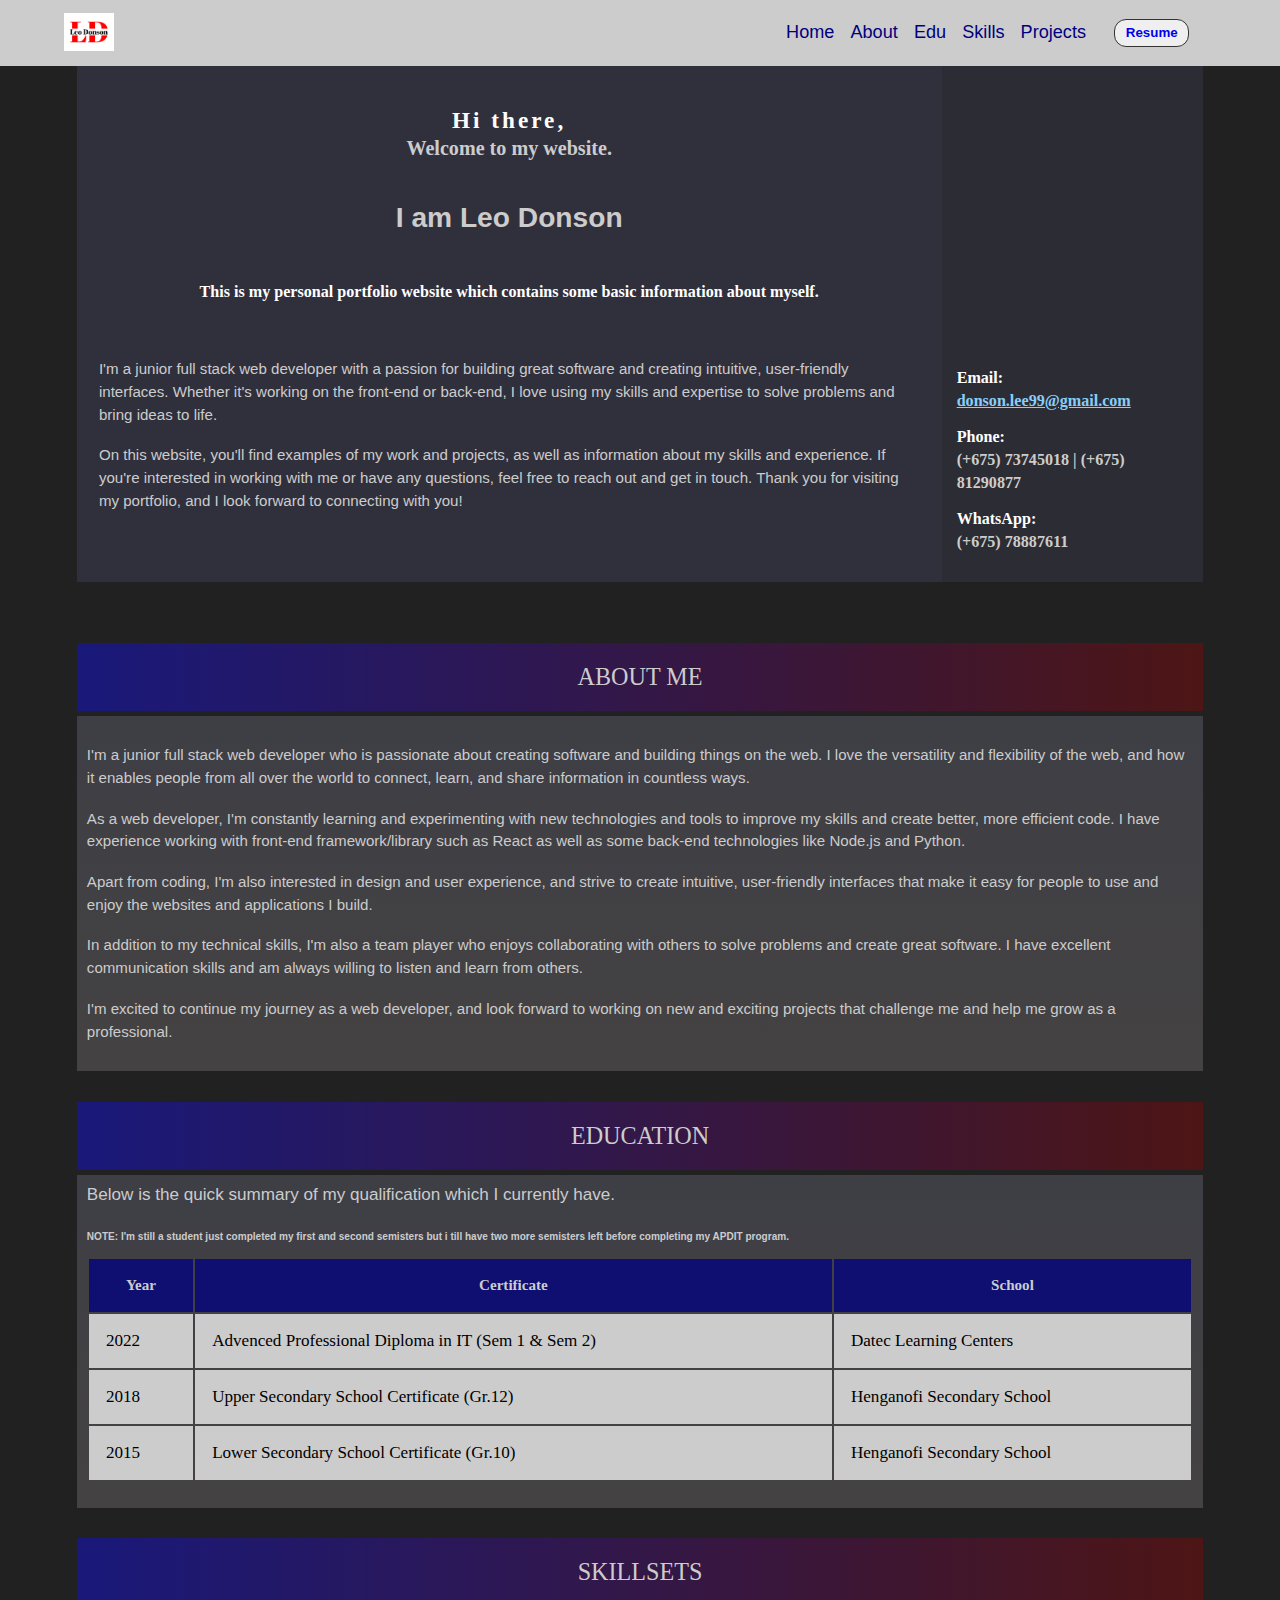
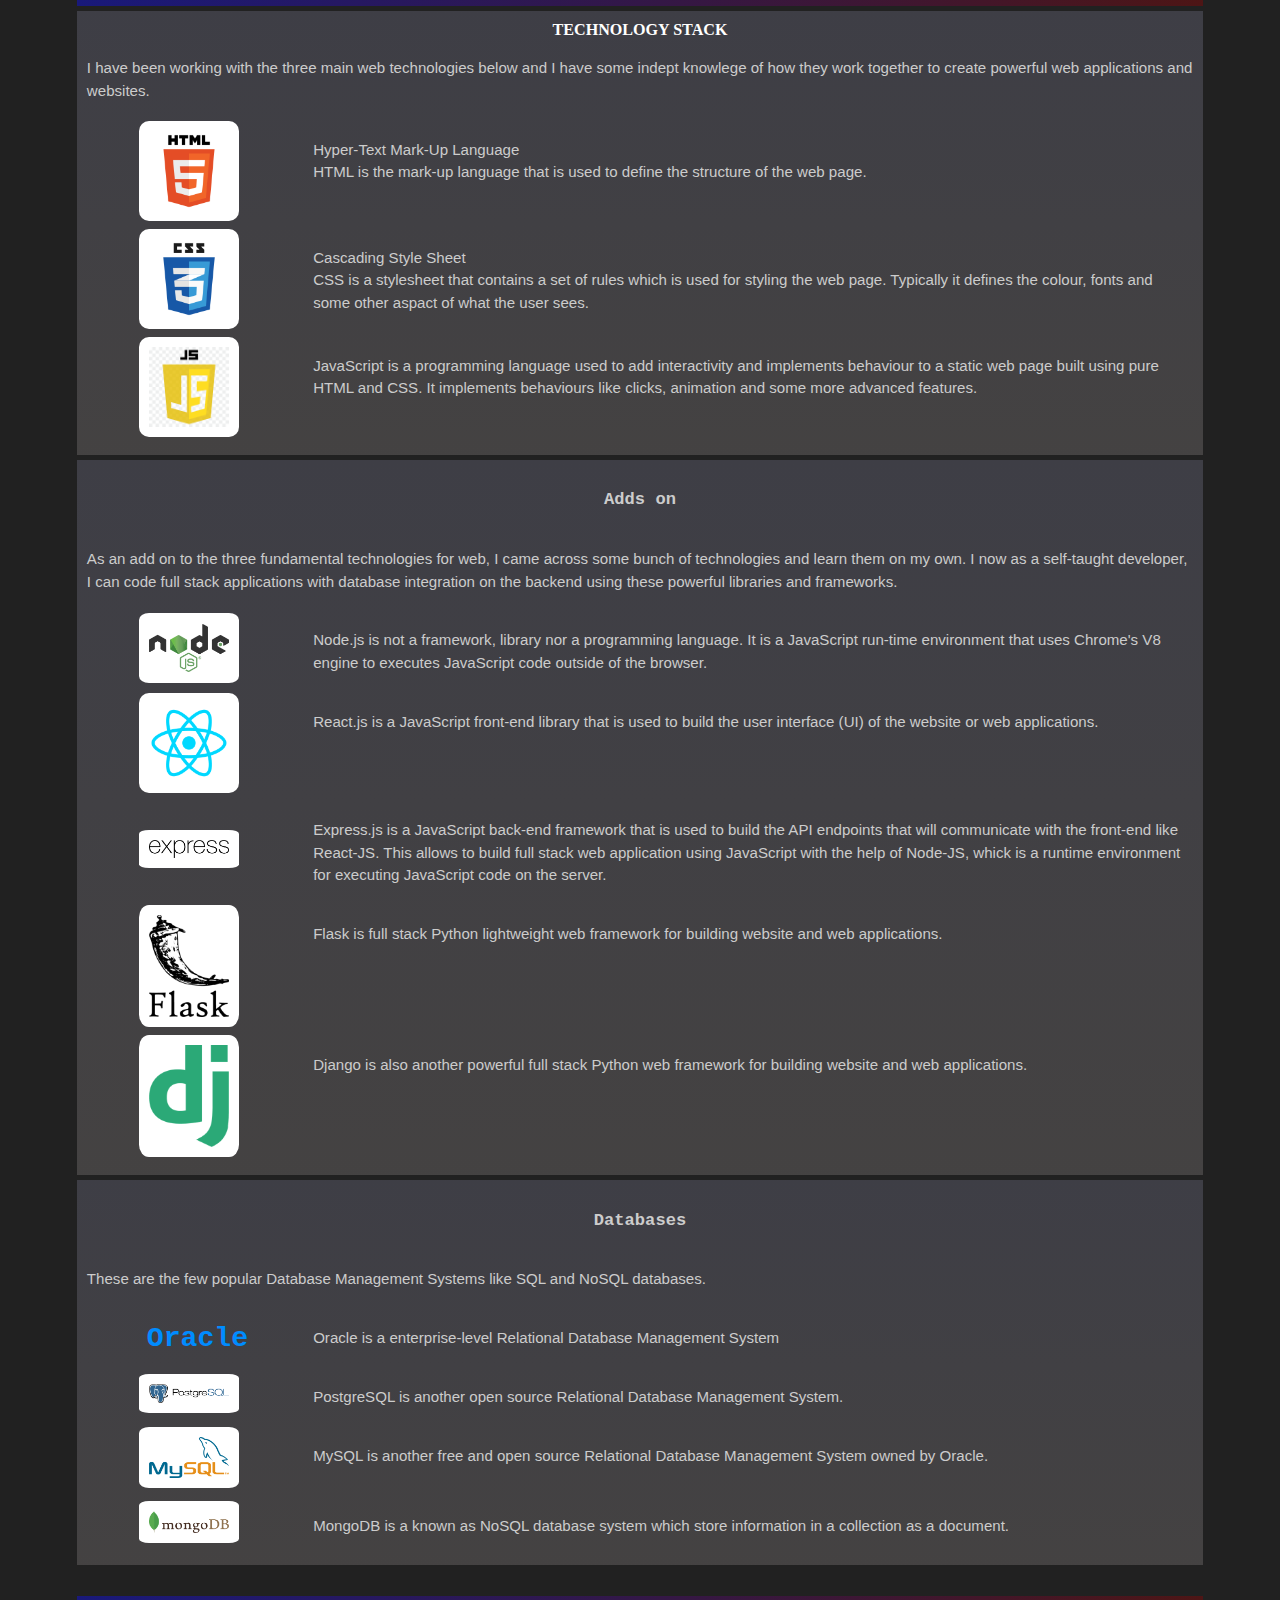
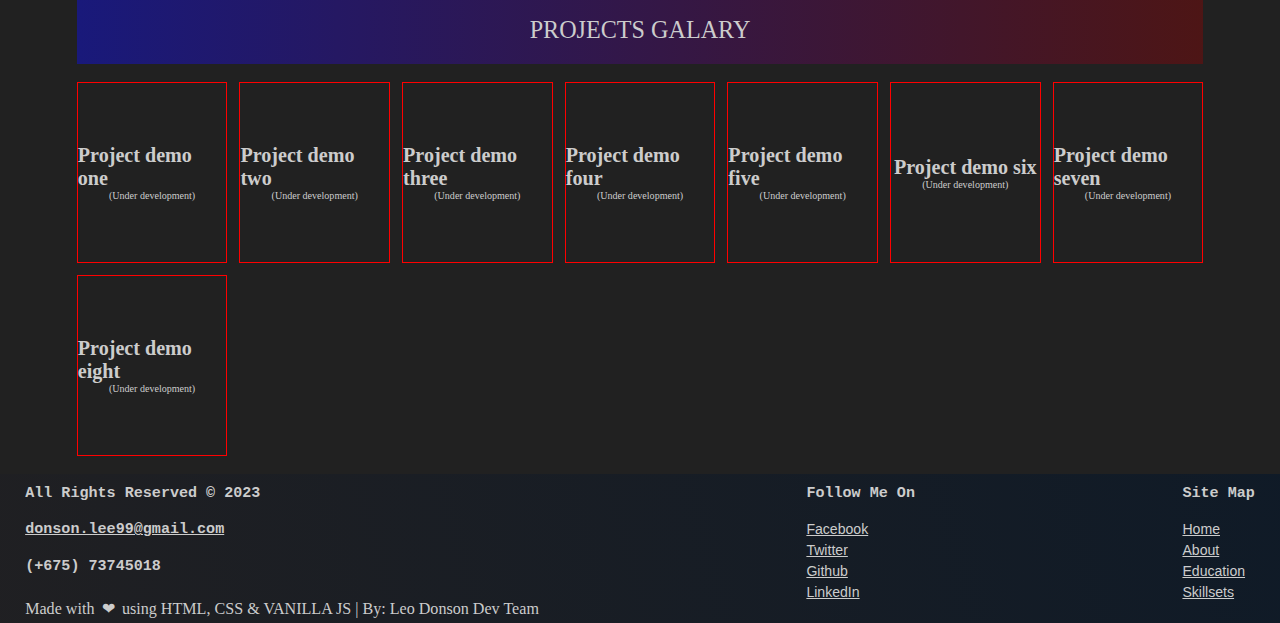
==== index.html @ 5a2d510c "Updating the info and add logos" ====
<!DOCTYPE html>
<html lang="en">
  <head>
    <meta charset="UTF-8" />
    <meta http-equiv="X-UA-Compatible" content="IE=edge" />
    <meta name="viewport" content="width=device-width, initial-scale=1.0" />
    <title>My portfolio 2023</title>
    <link rel="stylesheet" href="globals.css" />
    <link rel="stylesheet" href="./css/header.css" />
    <link rel="stylesheet" href="./css/hero.css" />
    <link rel="stylesheet" href="./css/about.css" />
    <link rel="stylesheet" href="./css/project.css" />
  </head>
  <body>
    <header class="header">
      <div class="brand">
        <a class="logo-link" href="#hero"
          ><img
            class="logo-image"
            src="./assets/lee99-logo.png"
            alt="Lee's logo"
        /></a>
      </div>
      <nav class="navbar">
        <a href="#hero" class="nav-item">home</a>
        <a href="#about" class="nav-item">about</a>
        <a href="#edu" class="nav-item">edu</a>
        <a href="#skills" class="nav-item">skills</a>
        <a href="#projects" class="nav-item">projects</a>
      </nav>
      <button class="btn">
        <a href="/resume/resume.html" class="btn-link">resume</a>
      </button>
      <div class="icons">
        <div class="menu-icon">
          <div class="lines"></div>
          <div class="lines"></div>
          <div class="lines"></div>
        </div>
        <div class="close-icon">
          <div class="close-lines" id="X"></div>
          <div class="close-lines" id="Y"></div>
        </div>
      </div>
    </header>

    <!-- HERO SECTION STARTS-->
    <section class="hero" id="hero">
      <div class="container">
        <div class="wrapper">
          <div class="left-side">
            <h1 class="grettings">
              Hi there,<br />
              <span class="sub-grettings"> Welcome to my website.</span>
            </h1>
            <h2 class="profile-heading">I am Leo Donson</h2>
            <div class="info">
              <h3 class="h3">
                This is my personal portfolio website which contains some basic
                information about myself.
              </h3>
            </div>

            <div class="hero-content">
              <p class="description">
                I'm a junior full stack web developer with a passion for
                building great software and creating intuitive, user-friendly
                interfaces. Whether it's working on the front-end or back-end, I
                love using my skills and expertise to solve problems and bring
                ideas to life.
              </p>
              <p class="description">
                On this website, you'll find examples of my work and projects,
                as well as information about my skills and experience. If you're
                interested in working with me or have any questions, feel free
                to reach out and get in touch. Thank you for visiting my
                portfolio, and I look forward to connecting with you!
              </p>
            </div>
          </div>
          <div class="right-side">
            <div class="img-box">
              <img class="foto" src="./assets/mac-lee99.png" alt="" />
            </div>

            <div class="contact-info">
              <div class="details">
                <h3 class="h3">Email:</h3>
                <h3 class="h3">
                  <a class="email" href="/" target="_blank"
                    >donson.lee99@gmail.com</a
                  >
                </h3>
              </div>
              <div class="details">
                <h3 class="h3">Phone:</h3>
                <h3 class="h3 contact">(+675) 73745018 | (+675) 81290877</h3>
              </div>

              <div class="details">
                <h3 class="h3">WhatsApp:</h3>
                <h3 class="h3 contact">(+675) 78887611</h3>
              </div>
            </div>
          </div>
        </div>
      </div>
    </section>
    <!-- HERO SECTION ENDS-->

    <!--  ABOUT SECTION STARTS-->
    <section class="about" id="about">
      <div class="container">
        <div class="wrapper-all">
          <div class="title-block">
            <h1 class="content-title">about me</h1>
          </div>

          <div class="about-content">
            <p class="description">
              I'm a junior full stack web developer who is passionate about
              creating software and building things on the web. I love the
              versatility and flexibility of the web, and how it enables people
              from all over the world to connect, learn, and share information
              in countless ways.
            </p>
            <p class="description">
              As a web developer, I'm constantly learning and experimenting with
              new technologies and tools to improve my skills and create better,
              more efficient code. I have experience working with front-end
              framework/library such as React as well as some back-end
              technologies like Node.js and Python.
            </p>
            <p class="description">
              Apart from coding, I'm also interested in design and user
              experience, and strive to create intuitive, user-friendly
              interfaces that make it easy for people to use and enjoy the
              websites and applications I build.
            </p>
            <p class="description">
              In addition to my technical skills, I'm also a team player who
              enjoys collaborating with others to solve problems and create
              great software. I have excellent communication skills and am
              always willing to listen and learn from others.
            </p>
            <p class="description">
              I'm excited to continue my journey as a web developer, and look
              forward to working on new and exciting projects that challenge me
              and help me grow as a professional.
            </p>
          </div>
        </div>
      </div>
    </section>
    <!-- ABOUT SECTION ENDS-->

    <!-- EDU SECTION STARTS-->
    <section class="edu" id="edu">
      <div class="container">
        <div class="wrapper-all">
          <div class="title-block">
            <h1 class="content-title">Education</h1>
          </div>

          <div class="edu-content">
            <h2 class="edu-title">
              Below is the quick summary of my qualification which I currently
              have.
            </h2>
            <h3>
              <strong>NOTE: </strong>
              I'm still a student just completed my first and second semisters
              but i till have two more semisters left before completing my APDIT
              program.
            </h3>
            <table class="edu-table">
              <thead class="table-header">
                <th>Year</th>
                <th>Certificate</th>
                <th>School</th>
              </thead>
              <tbody class="table-body">
                <tr>
                  <td>2022</td>
                  <td>Advenced Professional Diploma in IT (Sem 1 & Sem 2)</td>
                  <td>Datec Learning Centers</td>
                </tr>
                <tr>
                  <td>2018</td>
                  <td>Upper Secondary School Certificate (Gr.12)</td>
                  <td>Henganofi Secondary School</td>
                </tr>

                <tr>
                  <td>2015</td>
                  <td>Lower Secondary School Certificate (Gr.10)</td>
                  <td>Henganofi Secondary School</td>
                </tr>
              </tbody>
            </table>
          </div>
        </div>
      </div>
    </section>
    <!-- EDU SECTION ENDS-->

    <!-- SKILLSETS SECTION STARTS-->
    <section class="skills" id="skills">
      <div class="container">
        <div class="wrapper-all">
          <div class="title-block">
            <h1 class="content-title">Skillsets</h1>
          </div>
          <div class="skills-details">
            <div class="tek-stack">
              <h2 class="tek-title">technology stack</h2>
            </div>
            <p class="description">
              I have been working with the three main web technologies below and
              I have some indept knowlege of how they work together to create
              powerful web applications and websites.
            </p>

            <div class="tech-details">
              <div class="web-tech">
                <h3 class="web-tech-title">
                  <img class="tech-icons" src="./assets/html5.png" alt="" />
                </h3>
              </div>
              <div class="web-desc">
                <p class="description desc">
                  Hyper-Text Mark-Up Language <br />
                  HTML is the mark-up language that is used to define the
                  structure of the web page.
                </p>
              </div>
            </div>

            <div class="tech-details">
              <div class="web-tech">
                <h3 class="web-tech-title">
                  <img class="tech-icons" src="./assets/css3-icon.png" alt="" />
                </h3>
              </div>
              <div class="web-desc">
                <p class="description desc">
                  Cascading Style Sheet <br />
                  CSS is a stylesheet that contains a set of rules which is used
                  for styling the web page. Typically it defines the colour,
                  fonts and some other aspact of what the user sees.
                </p>
              </div>
            </div>

            <div class="tech-details">
              <div class="web-tech">
                <h3 class="web-tech-title">
                  <img class="tech-icons" src="./assets/js-2.png" alt="" />
                </h3>
              </div>
              <div class="web-desc">
                <p class="description desc">
                  JavaScript is a programming language used to add interactivity
                  and implements behaviour to a static web page built using pure
                  HTML and CSS. It implements behaviours like clicks, animation
                  and some more advanced features.
                </p>
              </div>
            </div>
          </div>

          <div class="more">
            <h2 class="fram-lib">Adds on</h2>
            <p class="description">
              As an add on to the three fundamental technologies for web, I came
              across some bunch of technologies and learn them on my own. I now
              as a self-taught developer, I can code full stack applications
              with database integration on the backend using these powerful
              libraries and frameworks.
            </p>

            <div class="tech-details">
              <div class="web-tech">
                <h3 class="web-tech-title">
                  <img class="tech-icons" src="./assets/nodejs2.png" alt="" />
                </h3>
              </div>
              <div class="web-desc">
                <p class="description desc">
                  Node.js is not a framework, library nor a programming
                  language. It is a JavaScript run-time environment that uses
                  Chrome's V8 engine to executes JavaScript code outside of the
                  browser.
                </p>
              </div>
            </div>

            <div class="tech-details">
              <div class="web-tech">
                <h3 class="web-tech-title">
                  <img class="tech-icons" src="./assets/reactjs.png" alt="" />
                </h3>
              </div>
              <div class="web-desc">
                <p class="description desc">
                  React.js is a JavaScript front-end library that is used to
                  build the user interface (UI) of the website or web
                  applications.
                </p>
              </div>
            </div>

            <div class="tech-details">
              <div class="web-tech">
                <h3 class="web-tech-title">
                  <img class="tech-icons" src="./assets/expressjs.png" alt="" />
                </h3>
              </div>
              <div class="web-desc">
                <p class="description desc">
                  Express.js is a JavaScript back-end framework that is used to
                  build the API endpoints that will communicate with the
                  front-end like React-JS. This allows to build full stack web
                  application using JavaScript with the help of Node-JS, whick
                  is a runtime environment for executing JavaScript code on the
                  server.
                </p>
              </div>
            </div>

            <div class="tech-details">
              <div class="web-tech">
                <h3 class="web-tech-title">
                  <img class="tech-icons" src="./assets/flask-2.png" alt="" />
                </h3>
              </div>
              <div class="web-desc">
                <p class="description desc">
                  Flask is full stack Python lightweight web framework for
                  building website and web applications.
                </p>
              </div>
            </div>

            <div class="tech-details">
              <div class="web-tech">
                <h3 class="web-tech-title">
                  <img class="tech-icons" src="./assets/django.png" alt="" />
                </h3>
              </div>
              <div class="web-desc">
                <p class="description desc">
                  Django is also another powerful full stack Python web
                  framework for building website and web applications.
                </p>
              </div>
            </div>
          </div>
          <div class="more">
            <h2 class="fram-lib">Databases</h2>

            <p class="description">
              These are the few popular Database Management Systems like SQL and
              NoSQL databases.
            </p>

            <div class="tech-details">
              <div class="web-tech">
                <h3 class="web-tech-title">Oracle</h3>
              </div>
              <div class="web-desc">
                <p class="description desc">
                  Oracle is a enterprise-level Relational Database Management
                  System
                </p>
              </div>
            </div>

            <div class="tech-details">
              <div class="web-tech">
                <h3 class="web-tech-title">
                  <img
                    class="tech-icons"
                    src="./assets/postgresql.png"
                    alt=""
                  />
                </h3>
              </div>
              <div class="web-desc">
                <p class="description desc">
                  PostgreSQL is another open source Relational Database
                  Management System.
                </p>
              </div>
            </div>

            <div class="tech-details">
              <div class="web-tech">
                <h3 class="web-tech-title">
                  <img class="tech-icons" src="./assets/mysql.png" alt="" />
                </h3>
              </div>
              <div class="web-desc">
                <p class="description desc">
                  MySQL is another free and open source Relational Database
                  Management System owned by Oracle.
                </p>
              </div>
            </div>

            <div class="tech-details">
              <div class="web-tech">
                <h3 class="web-tech-title">
                  <img class="tech-icons" src="./assets/mongoDb.png" alt="" />
                </h3>
              </div>
              <div class="web-desc">
                <p class="description desc">
                  MongoDB is a known as NoSQL database system which store
                  information in a collection as a document.
                </p>
              </div>
            </div>
          </div>
        </div>
      </div>
    </section>
    <!-- SKILLSETS SECTION ENDS-->

    <!-- PROJECTS SECTION STARTS-->
    <section class="projects" id="projects">
      <div class="container">
        <div class="wrapper-all">
          <div class="title-block">
            <h1 class="content-title">projects galary</h1>
          </div>
          <div class="galary">
            <div class="galary-card">
              <h1>Project demo one</h1>
              <p>(Under development)</p>
            </div>

            <div class="galary-card">
              <h1>Project demo two</h1>
              <p>(Under development)</p>
            </div>
            <div class="galary-card">
              <h1>Project demo three</h1>
              <p>(Under development)</p>
            </div>
            <div class="galary-card">
              <h1>Project demo four</h1>
              <p>(Under development)</p>
            </div>
            <div class="galary-card">
              <h1>Project demo five</h1>
              <p>(Under development)</p>
            </div>
            <div class="galary-card">
              <h1>Project demo six</h1>
              <p>(Under development)</p>
            </div>
            <div class="galary-card">
              <h1>Project demo seven</h1>
              <p>(Under development)</p>
            </div>

            <div class="galary-card">
              <h1>Project demo eight</h1>
              <p>(Under development)</p>
            </div>
          </div>
        </div>
      </div>
    </section>
    <!-- PROJECTS SECTION ENDS-->

    <!-- FOOTER SECTION STARTS -->
    <footer class="footer">
      <div class="addr">
        <h2 class="footer-title">
          All rights reserved &copy; 2023 <br />
          <br />
          <a href="">donson.lee99@gmail.com</a>
        </h2>
        <h2 class="footer-title">(+675) 73745018</h2>
        <p>
          Made with <span class="heart">&#10084;</span> using HTML, CSS &
          VANILLA JS | By: Leo Donson Dev Team
        </p>
      </div>
      <div class="social-links">
        <h2 class="footer-title">follow me on</h2>
        <div class="links">
          <p><a href="">Facebook</a></p>
          <p><a href="">Twitter</a></p>
          <p><a href="">Github</a></p>
          <p><a href="">LinkedIn</a></p>
        </div>
      </div>
      <div class="site-map">
        <h2 class="footer-title">site map</h2>
        <div class="links">
          <p><a href="#hero">home</a></p>
          <p><a href="#about">about</a></p>
          <p><a href="#edu">education</a></p>
          <p><a href="#skill">skillsets</a></p>
        </div>
      </div>
    </footer>
    <!-- FOOTER SECTION ENDS -->

    <script type="text/javascript" src="./main.js"></script>
  </body>
</html>
---- globals.css ----
* {
  margin: 0;
  padding: 0;
  box-sizing: border-box;
  transition: all 0.3s ease-in-out;
  border: none;
  outline: none;
}
html {
  scroll-behavior: smooth;
  scroll-padding-top: 8rem;
  font-size: 62.9%;
}
body {
  background: linear-gradient(
    to right,
    rgba(0, 0, 0, 0.87),
    rgba(0, 0, 0, 0.87)
  );
}
section {
  margin-top: 3rem;
}
h1 {
  color: #ccc;
}
.container {
  margin: 0 6%;
}
---- css/header.css ----
.header {
  padding: 1.3rem 5%;
  background: #ccc;
  display: flex;
  align-items: center;
  position: fixed;
  top: 0;
  left: 0;
  right: 0;
}
.brand {
  width: 50px;
  margin-right: auto;
}
.logo-image {
  width: 50px;
}
.navbar {
  display: flex;
  align-items: center;
}
.navbar .nav-item {
  font-size: 1.8rem;
  font-weight: 500;
  font-family: Helvetica;
  color: navy;
  text-decoration: none;
  text-transform: capitalize;
  margin: 0 0.8rem;
  cursor: pointer;
}
.navbar .nav-item:hover {
  color: #111;
  text-decoration: underline;
  text-underline-offset: 0.3rem;
}
.btn {
  margin-left: 2rem;
  padding: 0.4em 0.8em;
  border: 1px solid #333;
  border-radius: 0.9em;
}
.btn .btn-link {
  text-decoration: none;
  text-transform: capitalize;
  font-weight: 600;
  font-family: sans-serif;
}

/* icon styling */
.icons {
  display: none;
}
.menu-icon .lines {
  width: 30px;
  height: 2.8px;
  border-radius: 10px;
  background-color: #111;
  margin: 5px 0;
}
.close-icon {
  margin-left: 2em;
}
.close-lines {
  width: 30px;
  height: 2.8px;
  border-radius: 10px;
  background-color: #111;
  margin: 5px 0;
  position: absolute;
  top: 38%;
  right: 5%;
}
#X {
  transform: rotate(45deg);
}
#Y {
  transform: rotate(-45deg);
}
.btn {
  margin-right: 2em;
}

/* MEDIA QUERIES */
@media (max-width: 769px) {
  .navbar {
    position: absolute;
    flex-direction: column;
    top: 99.9%;
    right: -100%;
    margin-top: 0.5em;
    border: 1px solid #ccc;
    background-color: #252947;
    overflow-y: auto;
  }
  .navbar.activate {
    right: 3%;
  }
  .navbar .nav-item {
    margin: 0.4em 0.8rem;
    padding: 0.6em;
    width: 8em;
    height: 3em;
    text-align: center;
    color: #edf5f7;
  }
  .navbar .nav-item:hover {
    text-decoration: none;
    background-color: rgb(58, 58, 142);
    color: #edf5f7;
  }

  /* ICONS STYLING */
  .icons {
    display: block;
  }
  .icons .menu-icon {
    display: block;
  }
  .icons .menu-icon.hide {
    display: none;
  }
  .icons .close-icon {
    display: none;
  }
  .close-icon.active {
    display: inline-block;
  }
}
---- css/hero.css ----
.hero {
  margin: 6rem 0em;
}
.wrapper {
  display: flex;
  justify-content: space-between;
  flex-wrap: nowrap;
}
.left-side {
  background-color: rgba(53, 53, 67, 0.8);
  display: flex;
  flex: 1 1 auto;
  flex-flow: column wrap;
  align-items: center;
  padding: 0 1em;
}
.grettings {
  font-size: 2.3rem;
  font-weight: 600;
  font-family: Verdana;
  letter-spacing: 0.3rem;
  margin-top: 2em;
  margin-bottom: 1.6em;
  color: #fff;
  text-align: center;
}
.sub-grettings {
  font-size: 2rem;
  color: #ccc;
  letter-spacing: 0;
}
.info {
  margin: 3em 0 1em 0;
  padding: 1.4em;
}
.info:hover {
  border: 1px solid #ccc;
}
.h3 {
  font-size: 1.6rem;
  font-weight: 600;
  font-family: Verdana;
  color: #fff;
  line-height: 1.4;
}
.profile-heading {
  text-align: center;
  font-size: 2.8rem;
  font-weight: 600;
  font-family: sans-serif;
  color: #ccc;
  line-height: 1.4;
}
.hero-content {
  padding: 1.2em;
}
.description {
  font-size: 1.5rem;
  font-weight: 400;
  color: #ccc;
  line-height: 1.5;
  font-family: sans-serif;
  margin: 1.2em 0;
}

/* TOP LEFT STYLING , BOTTOM RIGHT STYLING */

.right-side {
  padding: 0 1em;
  display: flex;
  flex-direction: column;
  flex: 1 1 auto;
  background-color: rgba(53, 53, 67, 0.58);
}
.img-box {
  width: 24em;
  height: 25em;
  cursor: pointer;
  display: flex;
  align-items: center;
  justify-content: center;
  margin: 2em auto;
  background: transparent;
  padding: 1em;
  overflow: hidden;
  animation: spin 15s linear 2;
}
.img-box:hover .foto {
  transform: scale(1.5) rotate(15deg);
}
.email {
  color: lightskyblue;
}
@keyframes spin {
  from {
    transform: rotate(0deg);
  }
  to {
    transform: rotate(360deg);
  }
}

.foto {
  margin-top: 0.5em;
  width: 100%;
  border-radius: 50%;
}
.contact-info {
  margin: 1em 0em;
  padding: 0.5em;
}
.details {
  margin-bottom: 1.4em;
  display: flex;
  flex-direction: column;
  justify-content: center;
}
.contact {
  color: #ccc;
}

/* MEDIA QUERIES */

@media (max-width: 869px) {
  .wrapper {
    flex-wrap: wrap;
  }

  .right-side {
    align-items: center;
  }
  .profile-heading {
    font-size: 2rem;
    line-height: 1.5;
  }
  .h3 {
    line-height: 1.5;
    font-size: 1.4rem;
  }
}

@media (max-width: 569px) {
  .profile-heading {
    font-size: 2rem;
    line-height: 1.3;
    text-align: left;
  }
  .h3 {
    line-height: 1.5;
  }
  .description {
    font-size: 1.4rem;
    font-weight: 600;
  }
}
---- css/about.css ----
.title-block {
  width: 100%;
  background: linear-gradient(
    to right,
    rgba(24, 24, 132, 0.9),
    rgba(82, 20, 20, 0.9)
  );
  padding: 2em 0;
  display: flex;
  align-items: center;
  justify-content: center;
}

.content-title {
  text-transform: uppercase;
  font-family: Verdana;
  font-size: 2.4rem;
  font-weight: 500;
  color: #ccc;
}
.about-content {
  background: linear-gradient(
    to bottom,
    rgba(178, 178, 216, 0.2),
    rgba(209, 199, 199, 0.2)
  );
  padding: 1em;
  margin-top: 0.5em;
}

.edu-content {
  background: linear-gradient(
    to bottom,
    rgba(178, 178, 216, 0.2),
    rgba(209, 199, 199, 0.2)
  );
  padding: 1em;
  margin: 0.5em 0;
}
.edu-content h3 {
  color: #ccc;
  font-size: 1rem;
  font-family: sans-serif;
}
.edu-title {
  color: #ccc;
  font-size: 1.7rem;
  font-family: sans-serif;
  font-weight: 500;
  margin-bottom: 1.5em;
}
.edu-table {
  width: 100%;
  padding: 1.5em 0;
}
.table-header {
  background-color: rgb(15, 15, 114);
}
.table-header th {
  padding: 1.2em;
  color: #ccc;
  font-size: 1.5rem;
  font-family: Tahoma;
  font-weight: 600;
}
.table-body {
  background-color: #ccc;
  padding: 2em 0;
}
.table-body tr {
  padding: 1.4em;
}
.table-body td {
  padding: 1em;
  font-size: 1.7rem;
  color: rgb(0, 0, 0);
}

.skills-details,
.more {
  background: linear-gradient(
    to bottom,
    rgba(178, 178, 216, 0.2),
    rgba(209, 199, 199, 0.2)
  );
  padding: 1em;
  margin-top: 0.5em;
}
.tech-icons {
  width: 100px;
  background-color: #fff;
  padding: 1rem;
  border-radius: 10%;
  margin-right: 0.6em;
}
.tek-stack {
  width: 100%;
  text-align: center;
}
.tek-title {
  color: #fff;
  font-size: 1.6rem;
  text-transform: uppercase;
  font-family: tahoma;
}

.tech-details {
  display: flex;
  justify-content: center;
  flex-direction: row;
}
.web-tech {
  flex-basis: 20%;
  display: flex;
  align-items: center;
  justify-content: center;
}
.web-tech-title {
  font-weight: 600;
  font-size: 2.8rem;
  font-family: monospace;
  color: rgb(0, 140, 255);
}
.web-desc {
  flex-basis: 80%;
  padding: 0 0.5em;
}

.fram-lib {
  text-align: center;
  padding: 1.2em;
  color: #ccc;
  font-size: 1.7rem;
  font-family: monospace;
}
---- css/project.css ----
.galary {
  display: grid;
  grid-template-columns: repeat(auto-fit, minmax(140px, 1fr));
  gap: 1.2em;
  margin: 1.8em 0;
}
.galary-card {
  border: 1px solid red;
  height: 18em;
  display: flex;
  align-items: center;
  justify-content: center;
  color: #ccc;
  flex-direction: column;
}

.footer {
  display: flex;
  justify-content: space-between;
  background: linear-gradient(
    75deg,
    rgba(31, 31, 35, 0.7),
    rgba(4, 22, 43, 0.6)
  );
  margin-top: 1.6em;

  padding: 1em 2.5em;
}

.footer-title {
  margin-bottom: 1.2em;
  color: #ccc;
  font-family: Courier, monospace;
  text-transform: capitalize;
}
.footer-title a {
  text-transform: none;
  padding: 1.6em 0;
  color: #ccc;
}
.addr p {
  color: #ccc;
  font-size: 1.6rem;
  margin-top: 1.5em;
  font-weight: 300;
}

.links {
  display: block;
}

.links p {
  margin: 0.5em 0;
}

.links p a {
  color: #ccc;
  font-weight: 300;
  font-family: sans-serif;
  font-size: 1.4rem;
  text-transform: capitalize;
}
.heart {
  background-color: transparent;
  padding: 0.2em;
  border-radius: 50%;
}

@media (max-width: 569px) {
  .footer {
    flex-direction: column;
    justify-content: center;
    align-items: flex-start;
    margin-bottom: 2.6em;
  }
  .footer-title {
    margin: 0.8em 0;
  }
  .social-links {
    margin-top: 1.6em;
  }
  .site-map {
    margin-top: 1.3em;
  }
  .links {
    display: flex;
    align-items: center;
    justify-content: center;
  }
  .links p {
    margin: 0 0.6em;
  }

  .tech-icons {
    width: 80px;
    padding: 0.8rem;
  }
}
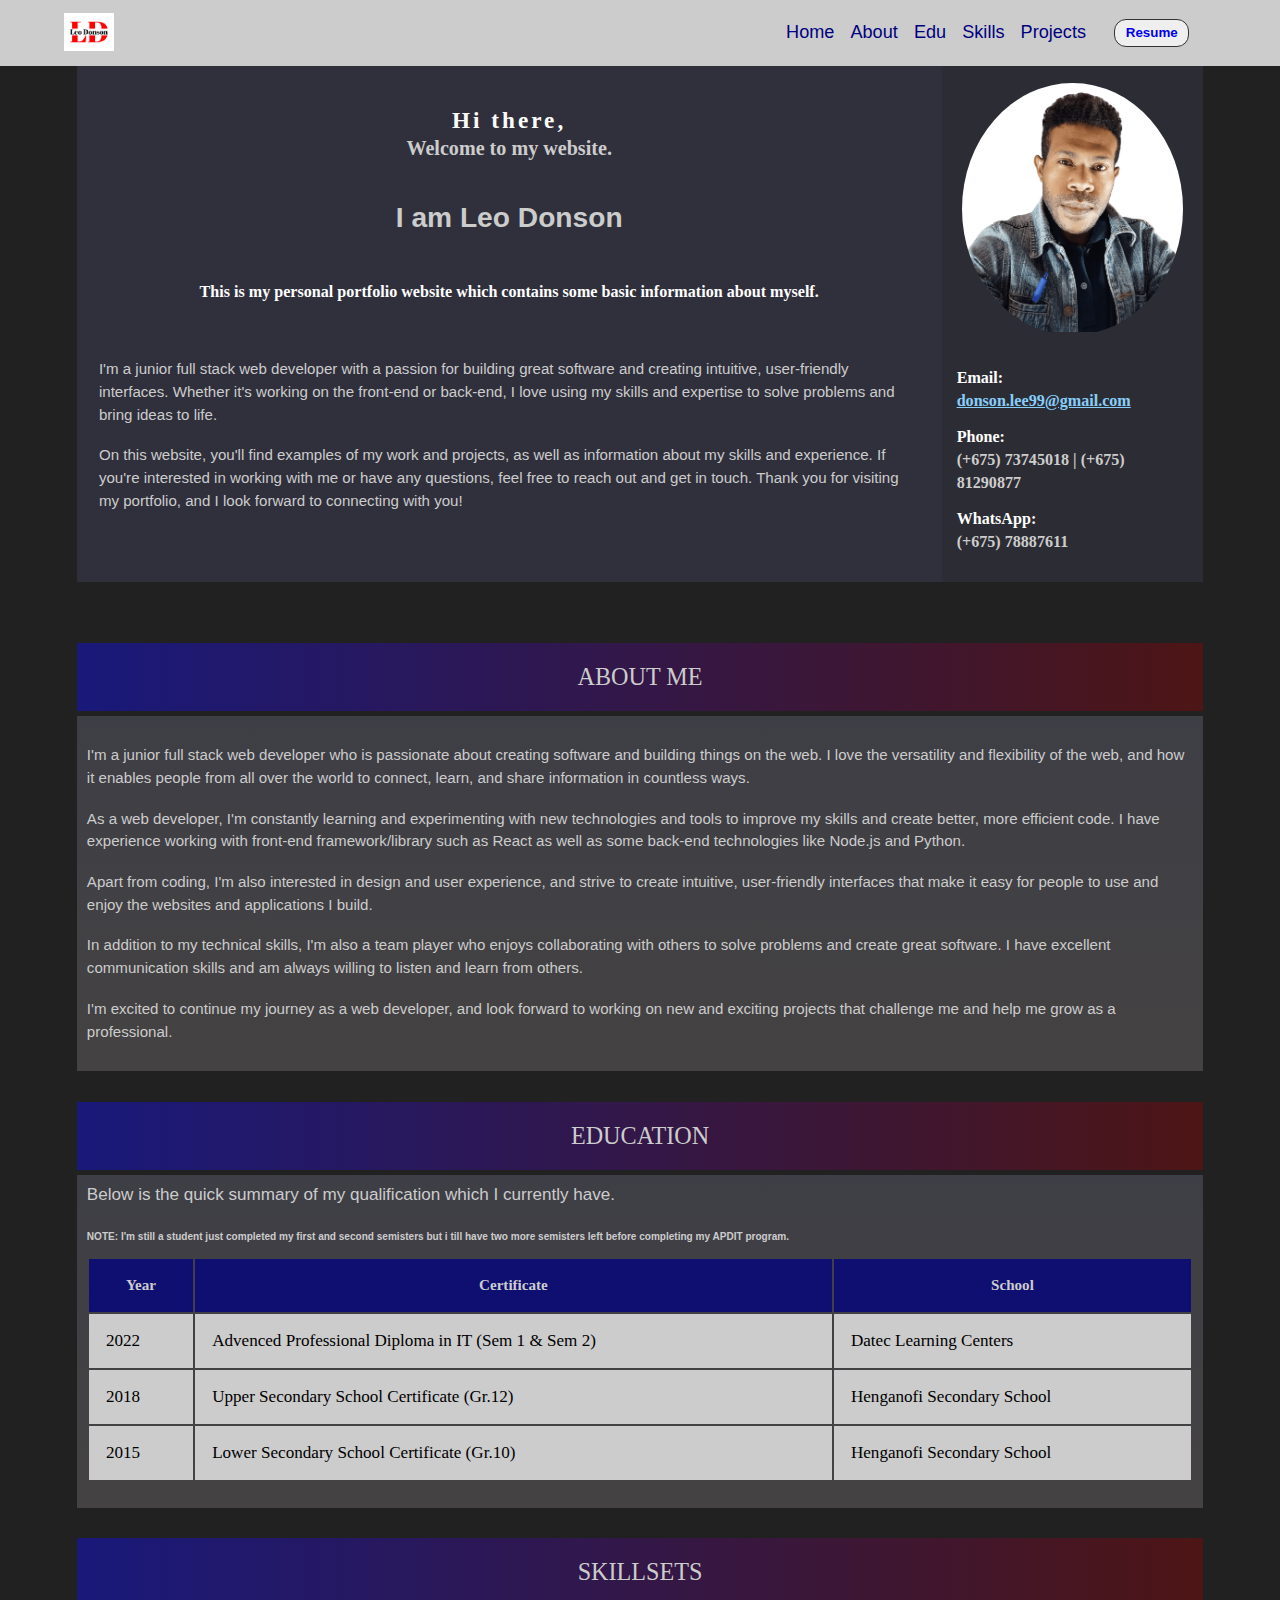
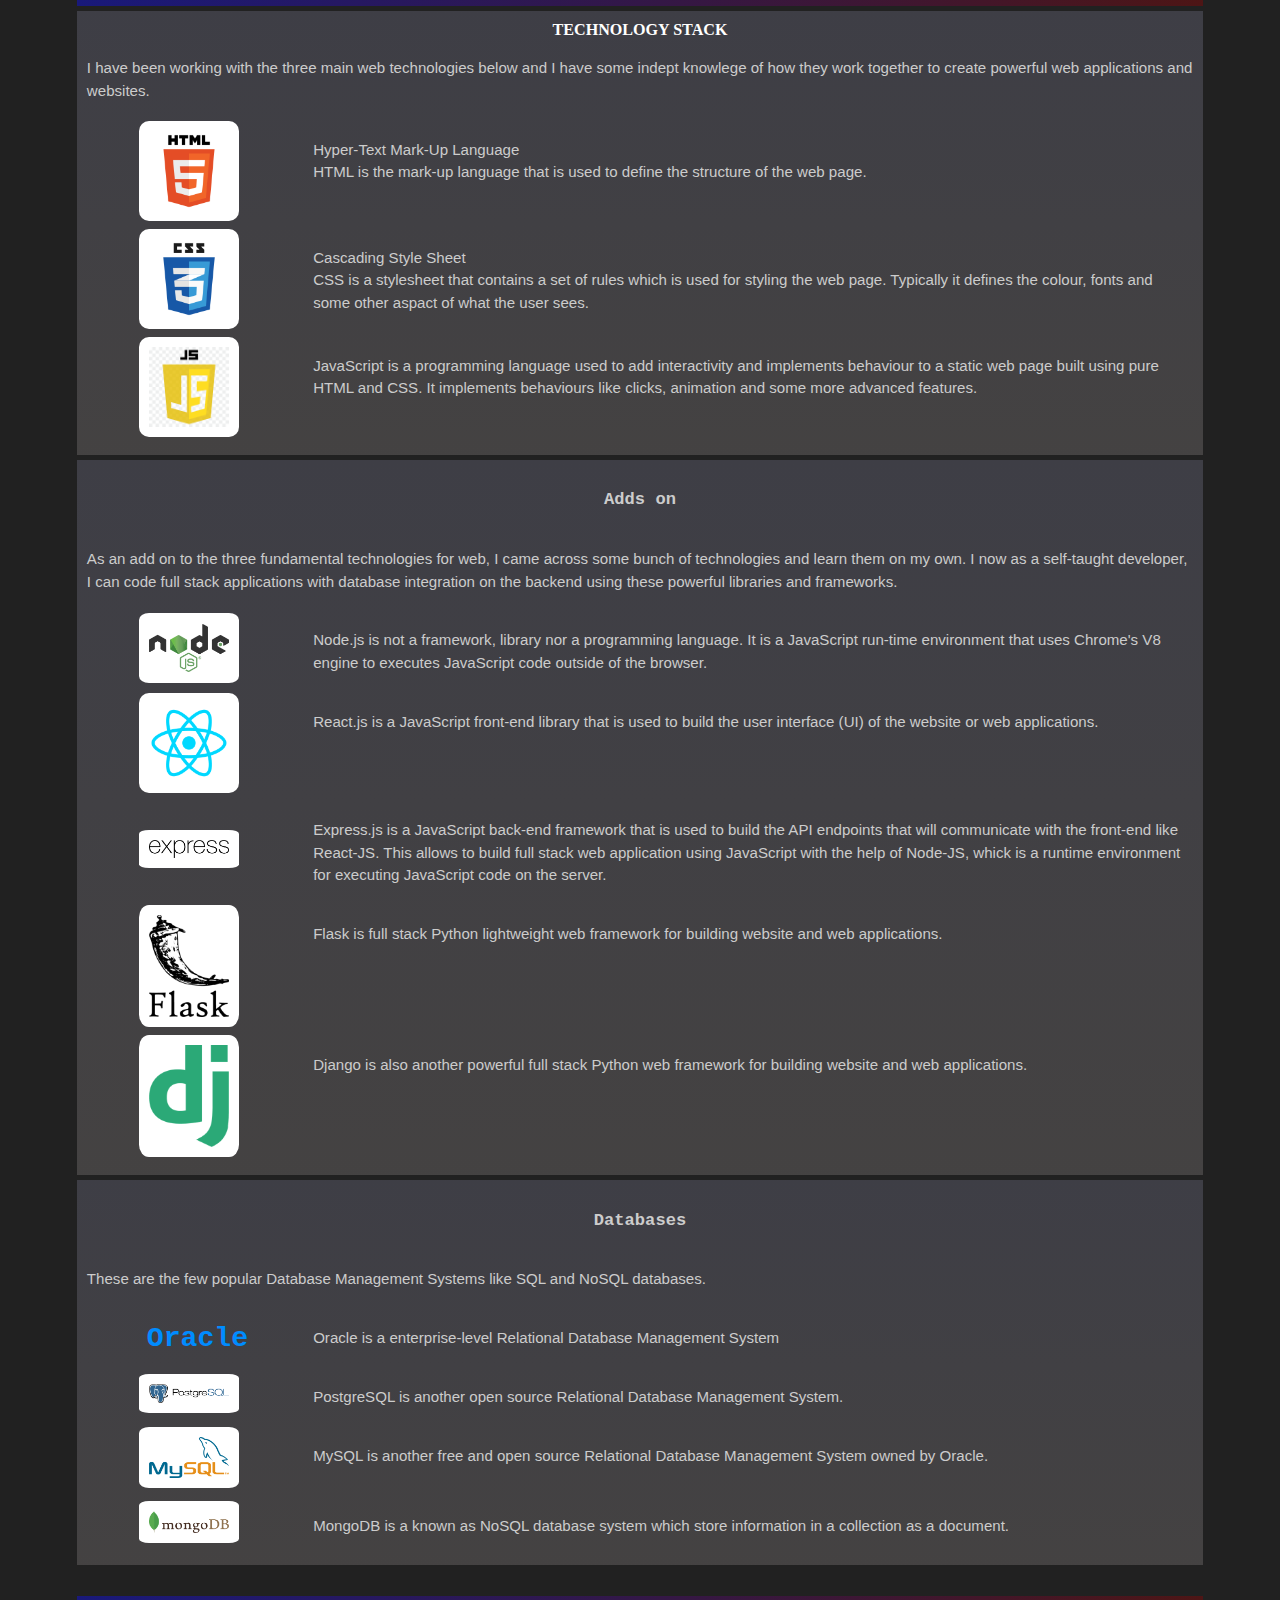
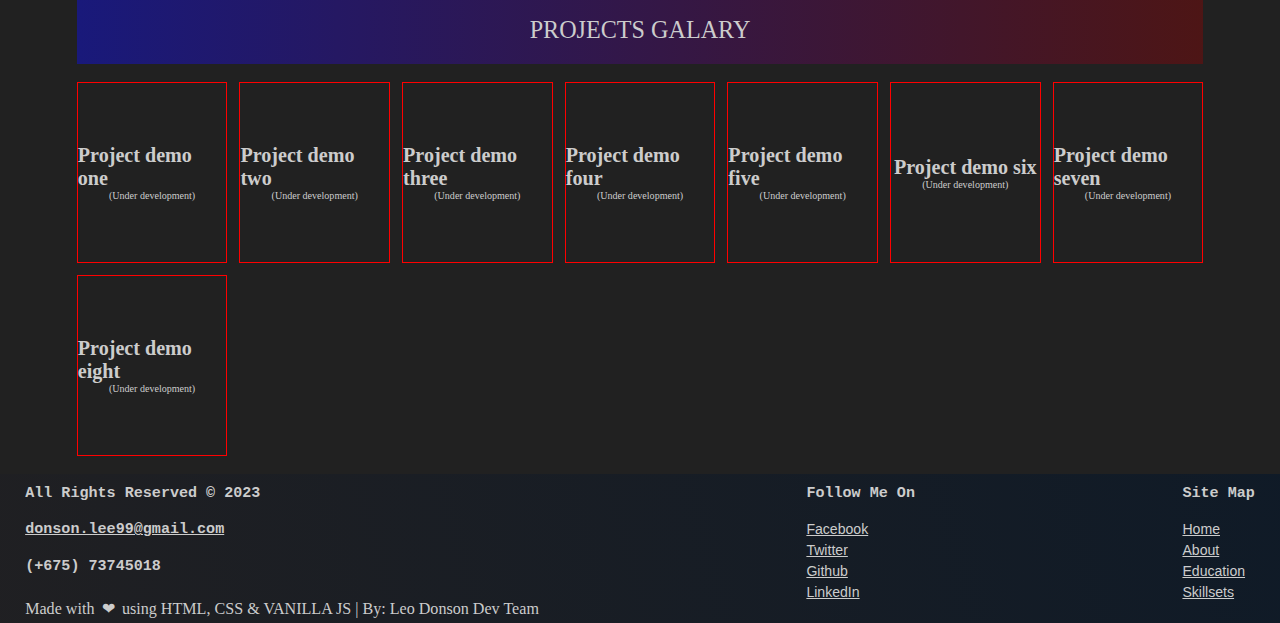
==== commit cb69bae7: "Compressed image." ====
--- a/index.html
+++ b/index.html
@@ -80,7 +80,7 @@
           </div>
           <div class="right-side">
             <div class="img-box">
-              <img class="foto" src="./assets/mac-lee99.png" alt="" />
+              <img class="foto" src="./assets/mac-lee-min.png" alt="" />
             </div>
 
             <div class="contact-info">
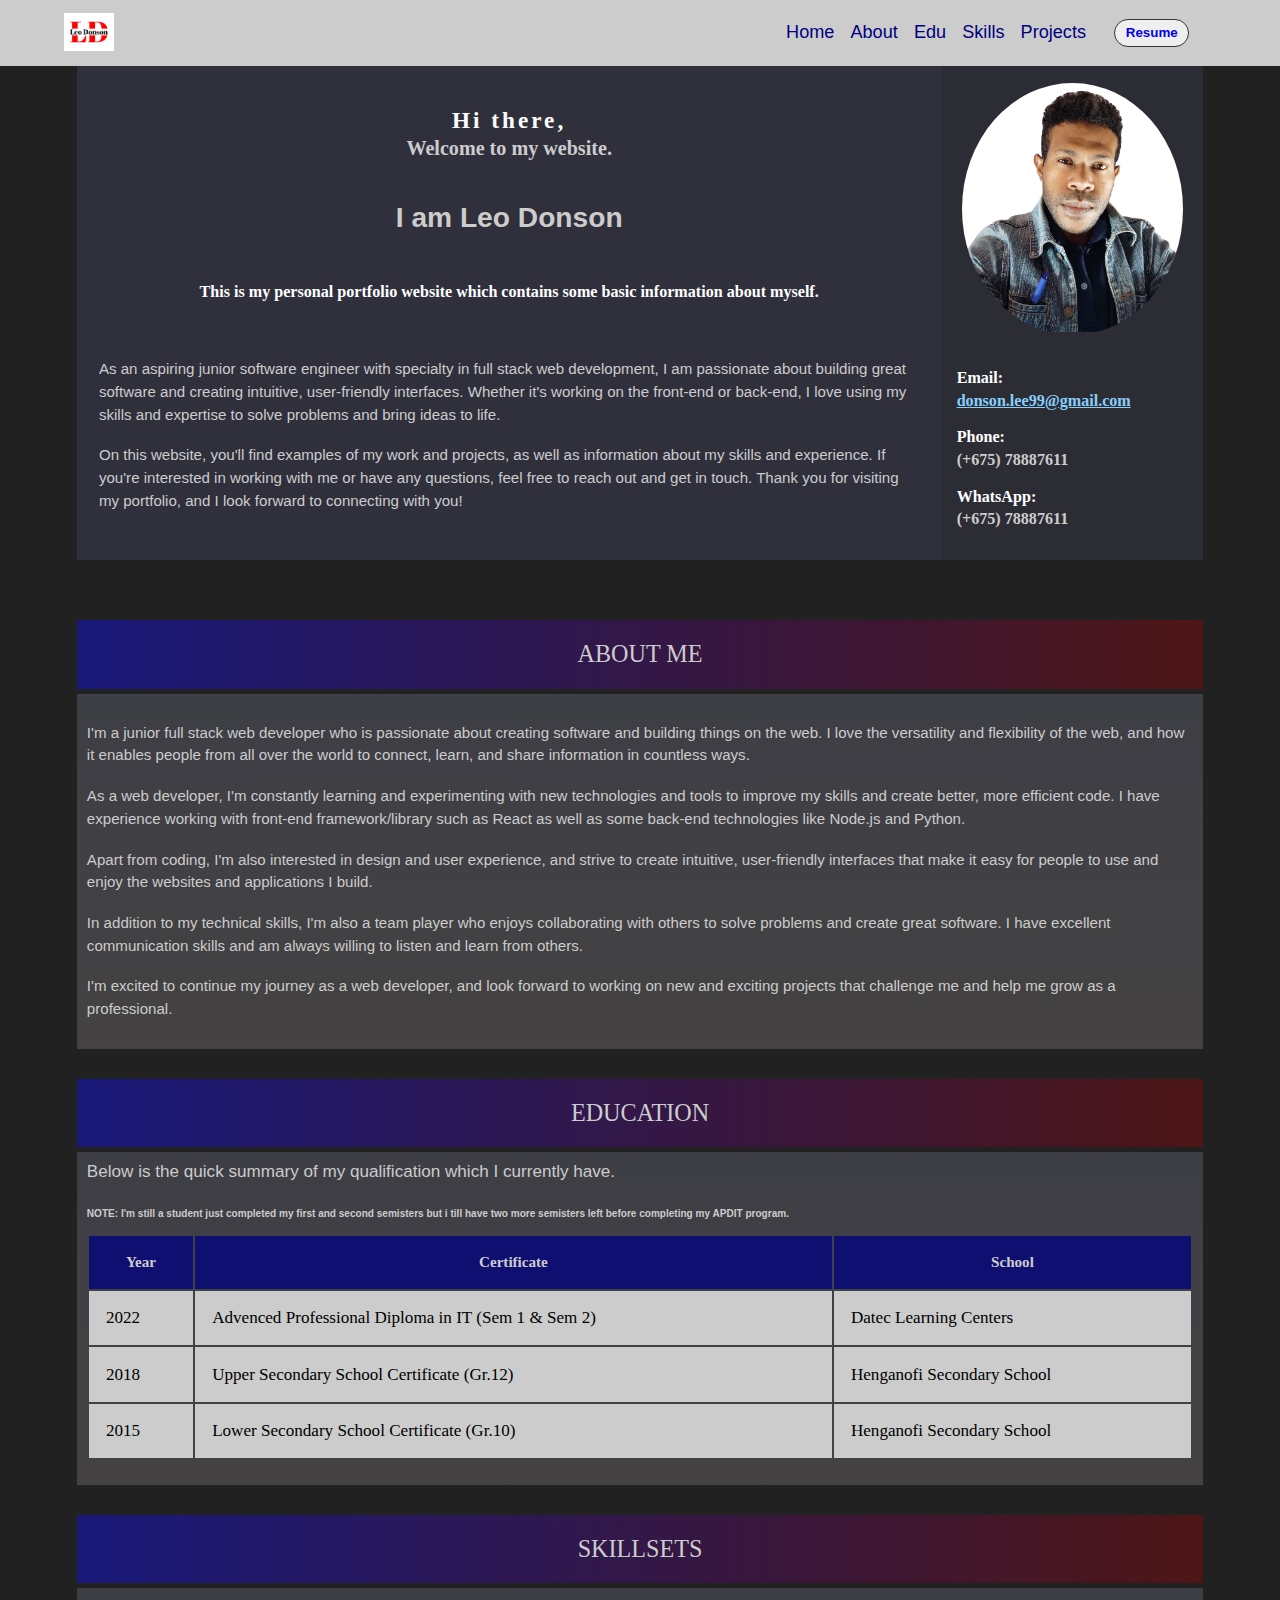
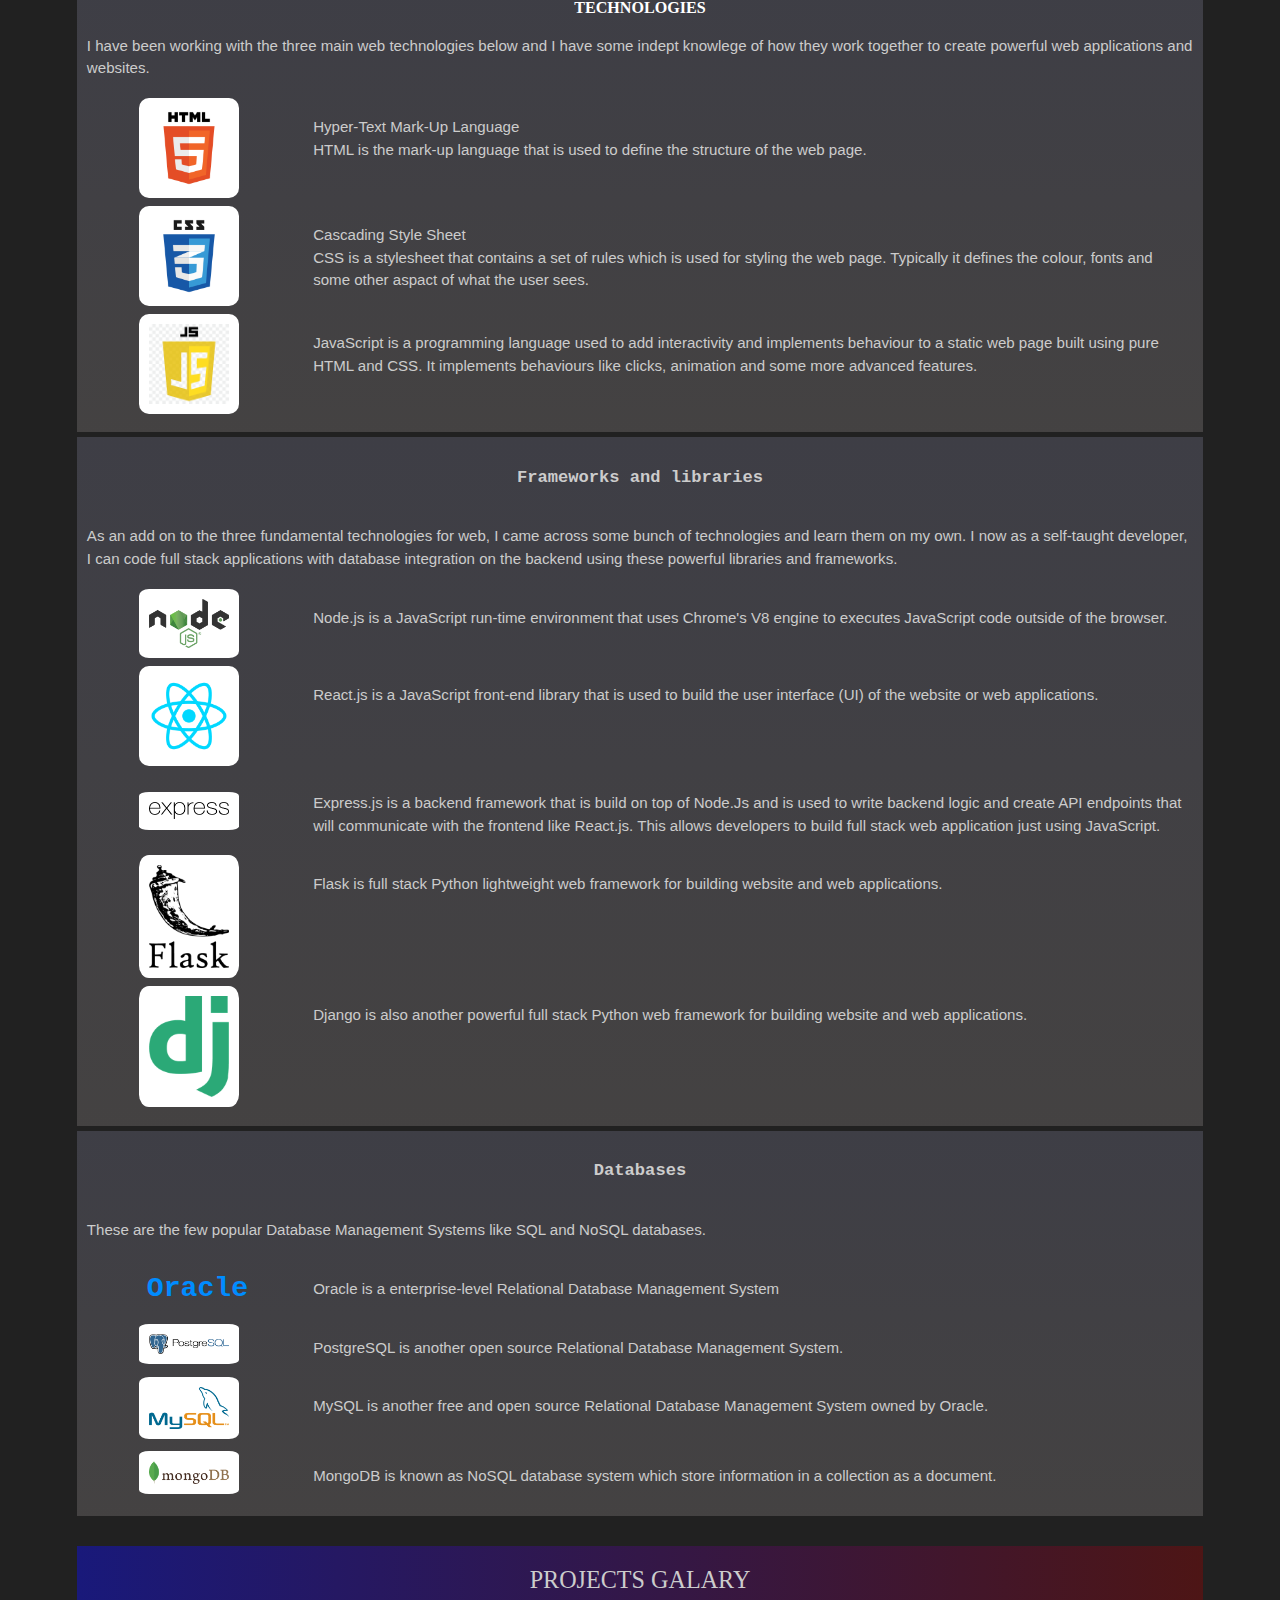
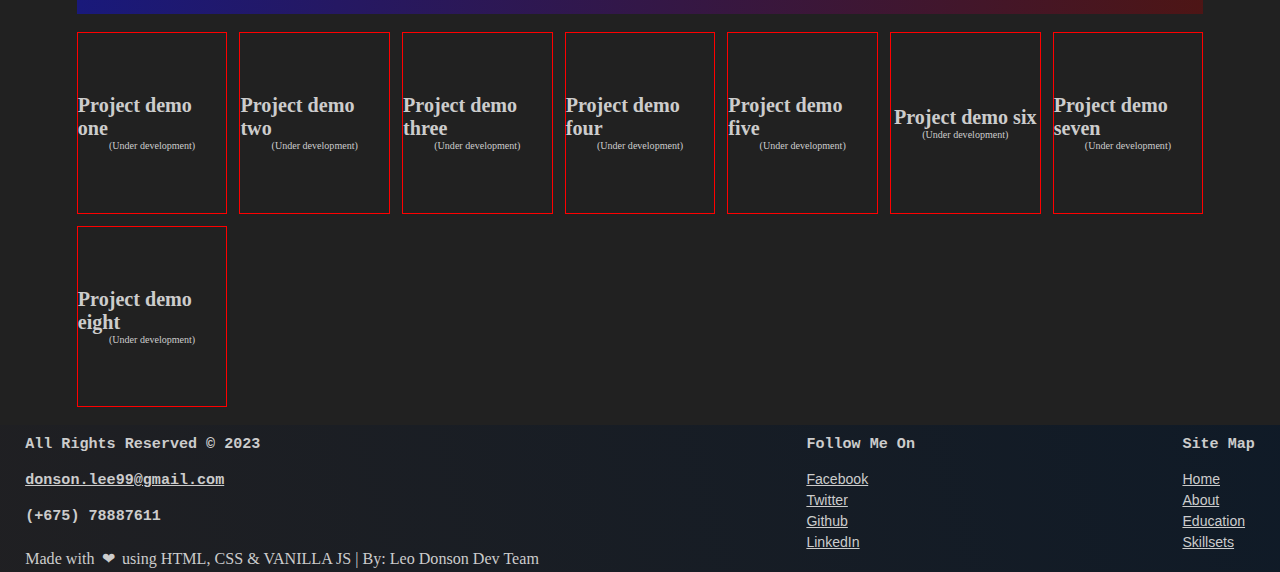
==== commit a1d6896a: "Some modification on css and the html code base" ====
--- a/index.html
+++ b/index.html
@@ -4,7 +4,7 @@
     <meta charset="UTF-8" />
     <meta http-equiv="X-UA-Compatible" content="IE=edge" />
     <meta name="viewport" content="width=device-width, initial-scale=1.0" />
-    <title>My portfolio 2023</title>
+    <title>Leo Donson | Portfolio 2023</title>
     <link rel="stylesheet" href="globals.css" />
     <link rel="stylesheet" href="./css/header.css" />
     <link rel="stylesheet" href="./css/hero.css" />
@@ -63,11 +63,12 @@
 
             <div class="hero-content">
               <p class="description">
-                I'm a junior full stack web developer with a passion for
-                building great software and creating intuitive, user-friendly
-                interfaces. Whether it's working on the front-end or back-end, I
-                love using my skills and expertise to solve problems and bring
-                ideas to life.
+                As an aspiring junior software engineer with specialty in full
+                stack web development, I am passionate about building great
+                software and creating intuitive, user-friendly interfaces.
+                Whether it's working on the front-end or back-end, I love using
+                my skills and expertise to solve problems and bring ideas to
+                life.
               </p>
               <p class="description">
                 On this website, you'll find examples of my work and projects,
@@ -80,7 +81,7 @@
           </div>
           <div class="right-side">
             <div class="img-box">
-              <img class="foto" src="./assets/mac-lee-min.png" alt="" />
+              <img class="foto" src="./assets/new_lee_image.PNG" alt="" />
             </div>
 
             <div class="contact-info">
@@ -94,7 +95,7 @@
               </div>
               <div class="details">
                 <h3 class="h3">Phone:</h3>
-                <h3 class="h3 contact">(+675) 73745018 | (+675) 81290877</h3>
+                <h3 class="h3 contact">(+675) 78887611</h3>
               </div>
 
               <div class="details">
@@ -213,7 +214,7 @@
           </div>
           <div class="skills-details">
             <div class="tek-stack">
-              <h2 class="tek-title">technology stack</h2>
+              <h2 class="tek-title">technologies</h2>
             </div>
             <p class="description">
               I have been working with the three main web technologies below and
@@ -270,7 +271,7 @@
           </div>
 
           <div class="more">
-            <h2 class="fram-lib">Adds on</h2>
+            <h2 class="fram-lib">Frameworks and libraries</h2>
             <p class="description">
               As an add on to the three fundamental technologies for web, I came
               across some bunch of technologies and learn them on my own. I now
@@ -287,8 +288,7 @@
               </div>
               <div class="web-desc">
                 <p class="description desc">
-                  Node.js is not a framework, library nor a programming
-                  language. It is a JavaScript run-time environment that uses
+                  Node.js is a JavaScript run-time environment that uses
                   Chrome's V8 engine to executes JavaScript code outside of the
                   browser.
                 </p>
@@ -318,12 +318,11 @@
               </div>
               <div class="web-desc">
                 <p class="description desc">
-                  Express.js is a JavaScript back-end framework that is used to
-                  build the API endpoints that will communicate with the
-                  front-end like React-JS. This allows to build full stack web
-                  application using JavaScript with the help of Node-JS, whick
-                  is a runtime environment for executing JavaScript code on the
-                  server.
+                  Express.js is a backend framework that is build on top of
+                  Node.Js and is used to write backend logic and create API
+                  endpoints that will communicate with the frontend like
+                  React.js. This allows developers to build full stack web
+                  application just using JavaScript.
                 </p>
               </div>
             </div>
@@ -416,7 +415,7 @@
               </div>
               <div class="web-desc">
                 <p class="description desc">
-                  MongoDB is a known as NoSQL database system which store
+                  MongoDB is known as NoSQL database system which store
                   information in a collection as a document.
                 </p>
               </div>
@@ -483,7 +482,7 @@
           <br />
           <a href="">donson.lee99@gmail.com</a>
         </h2>
-        <h2 class="footer-title">(+675) 73745018</h2>
+        <h2 class="footer-title">(+675) 78887611</h2>
         <p>
           Made with <span class="heart">&#10084;</span> using HTML, CSS &
           VANILLA JS | By: Leo Donson Dev Team
@@ -492,9 +491,9 @@
       <div class="social-links">
         <h2 class="footer-title">follow me on</h2>
         <div class="links">
-          <p><a href="">Facebook</a></p>
+          <p><a href="https://facebook.com/leedonson">Facebook</a></p>
           <p><a href="">Twitter</a></p>
-          <p><a href="">Github</a></p>
+          <p><a href="https://github.com/donson-lee">Github</a></p>
           <p><a href="">LinkedIn</a></p>
         </div>
       </div>
--- a/css/header.css
+++ b/css/header.css
@@ -38,7 +38,7 @@
   margin-left: 2rem;
   padding: 0.4em 0.8em;
   border: 1px solid #333;
-  border-radius: 0.9em;
+  border-radius: 1.5em;
 }
 .btn .btn-link {
   text-decoration: none;
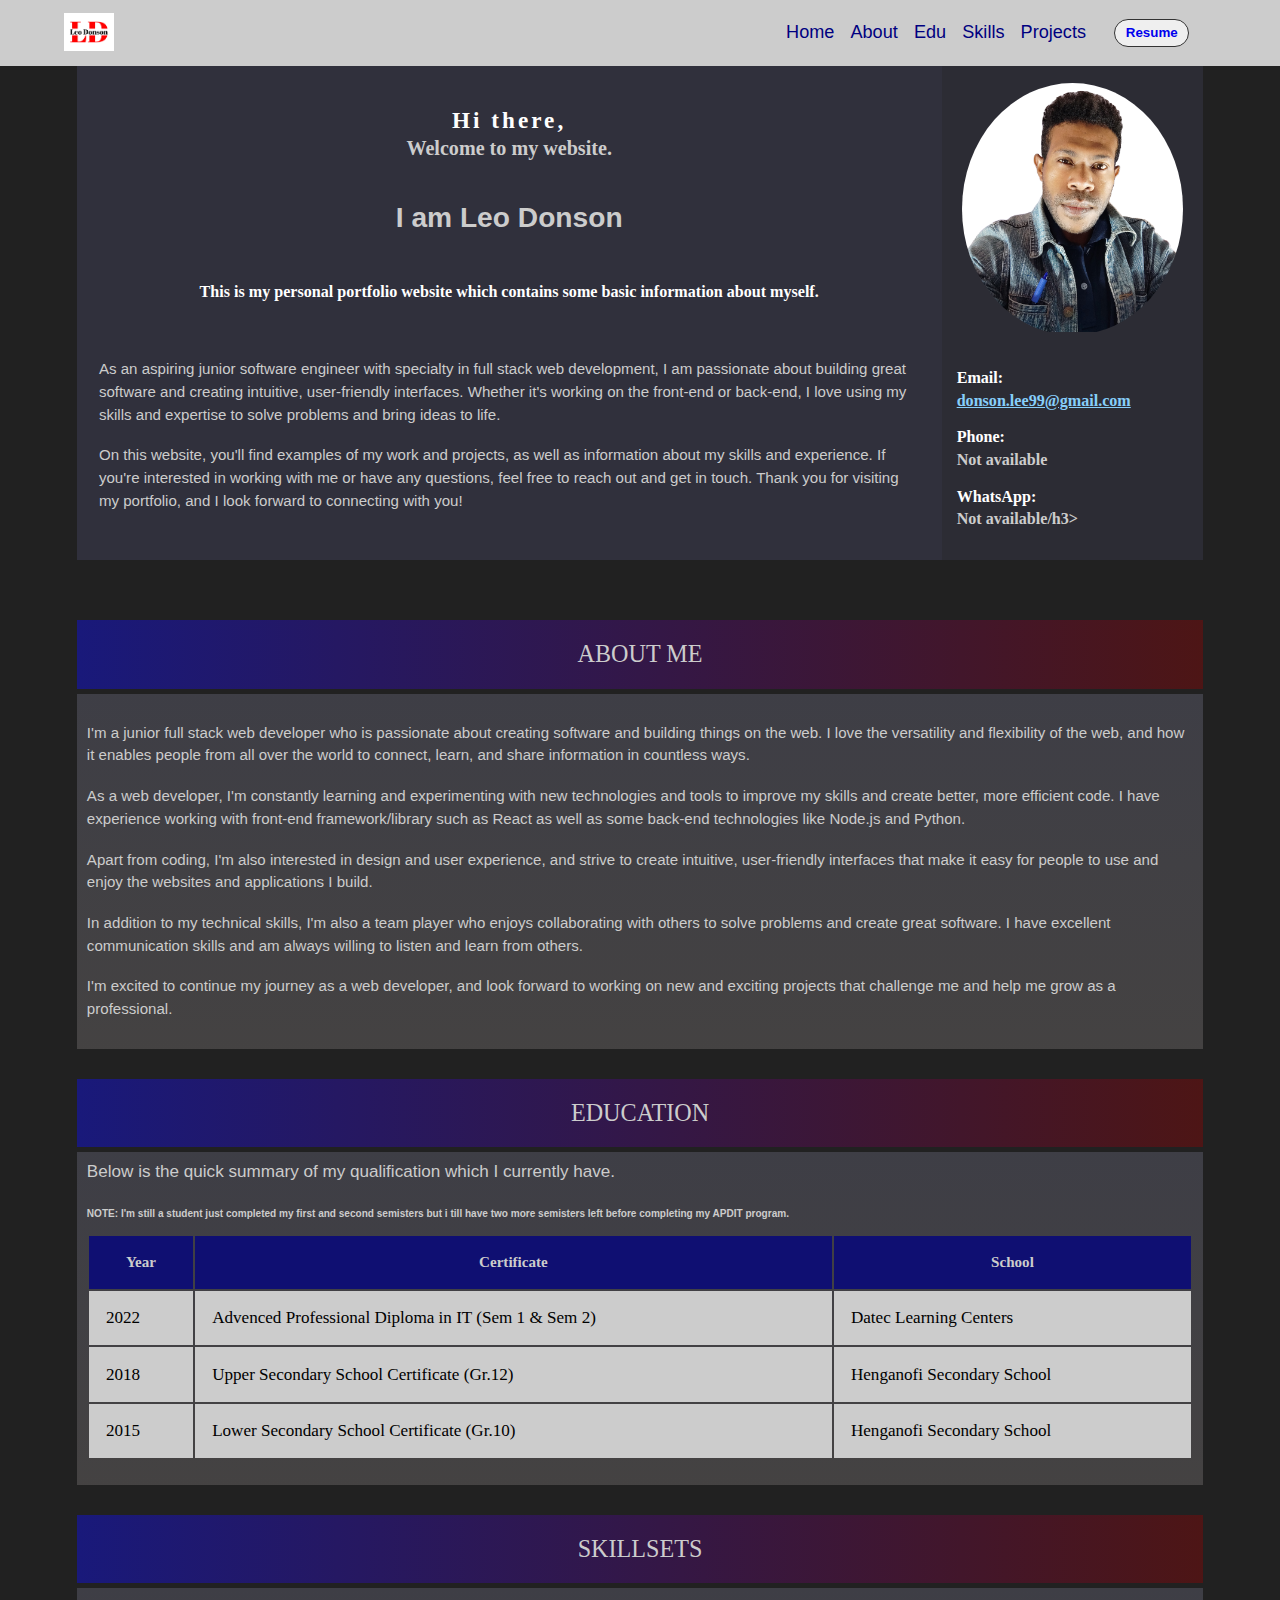
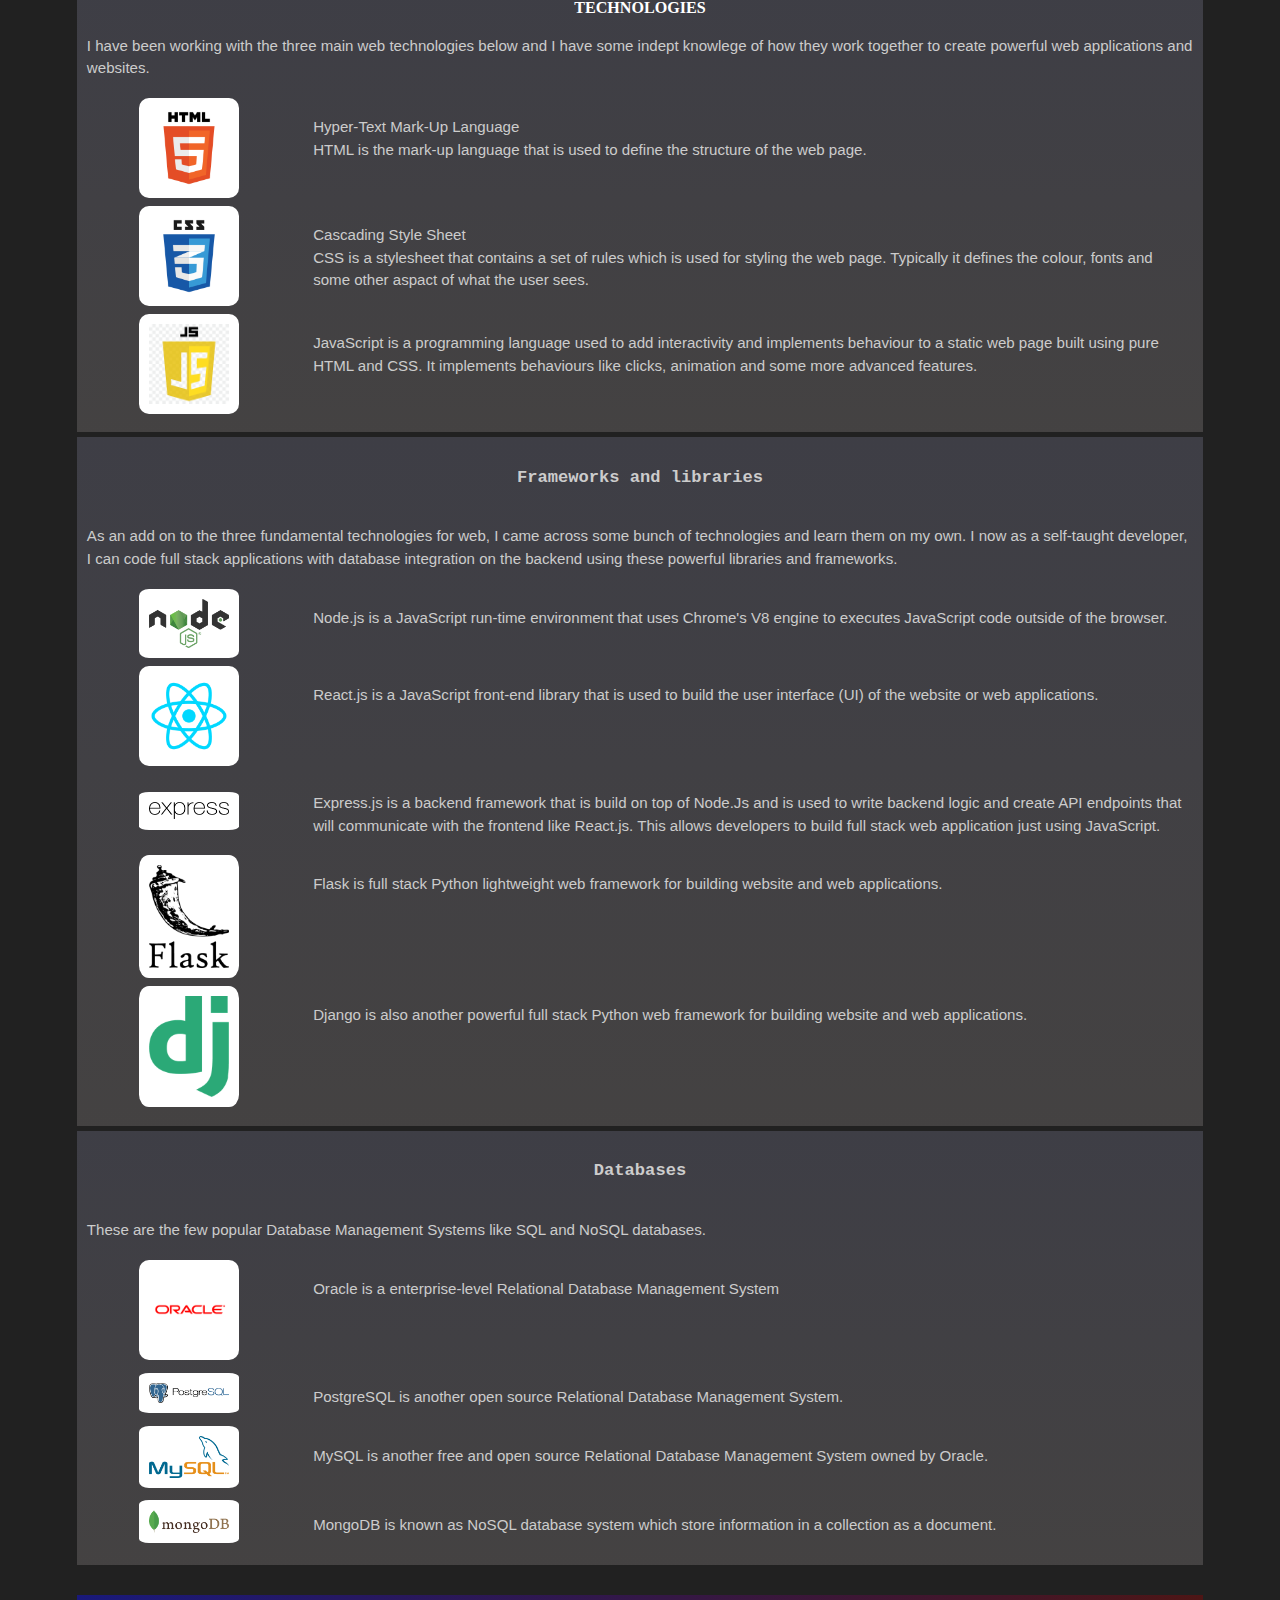
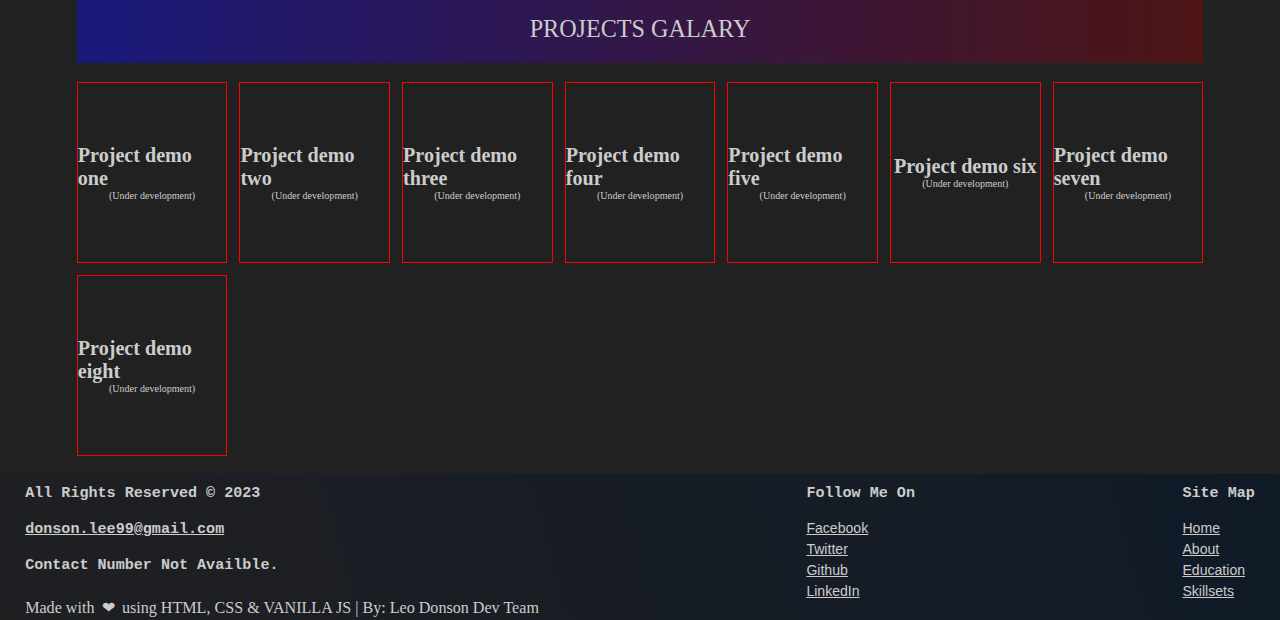
==== commit 87b2bf4a: "Adding few logo files." ====
--- a/index.html
+++ b/index.html
@@ -95,12 +95,12 @@
               </div>
               <div class="details">
                 <h3 class="h3">Phone:</h3>
-                <h3 class="h3 contact">(+675) 78887611</h3>
+                <h3 class="h3 contact">Not available</h3>
               </div>
 
               <div class="details">
                 <h3 class="h3">WhatsApp:</h3>
-                <h3 class="h3 contact">(+675) 78887611</h3>
+                <h3 class="h3 contact">Not available/h3>
               </div>
             </div>
           </div>
@@ -365,7 +365,9 @@
 
             <div class="tech-details">
               <div class="web-tech">
-                <h3 class="web-tech-title">Oracle</h3>
+                <h3 class="web-tech-title">
+                  <img class="tech-icons" src="./assets/oracle-logo-vector.png" alt="Oracle">
+                </h3>
               </div>
               <div class="web-desc">
                 <p class="description desc">
@@ -482,7 +484,7 @@
           <br />
           <a href="">donson.lee99@gmail.com</a>
         </h2>
-        <h2 class="footer-title">(+675) 78887611</h2>
+        <h2 class="footer-title">contact number not availble.</h2>
         <p>
           Made with <span class="heart">&#10084;</span> using HTML, CSS &
           VANILLA JS | By: Leo Donson Dev Team
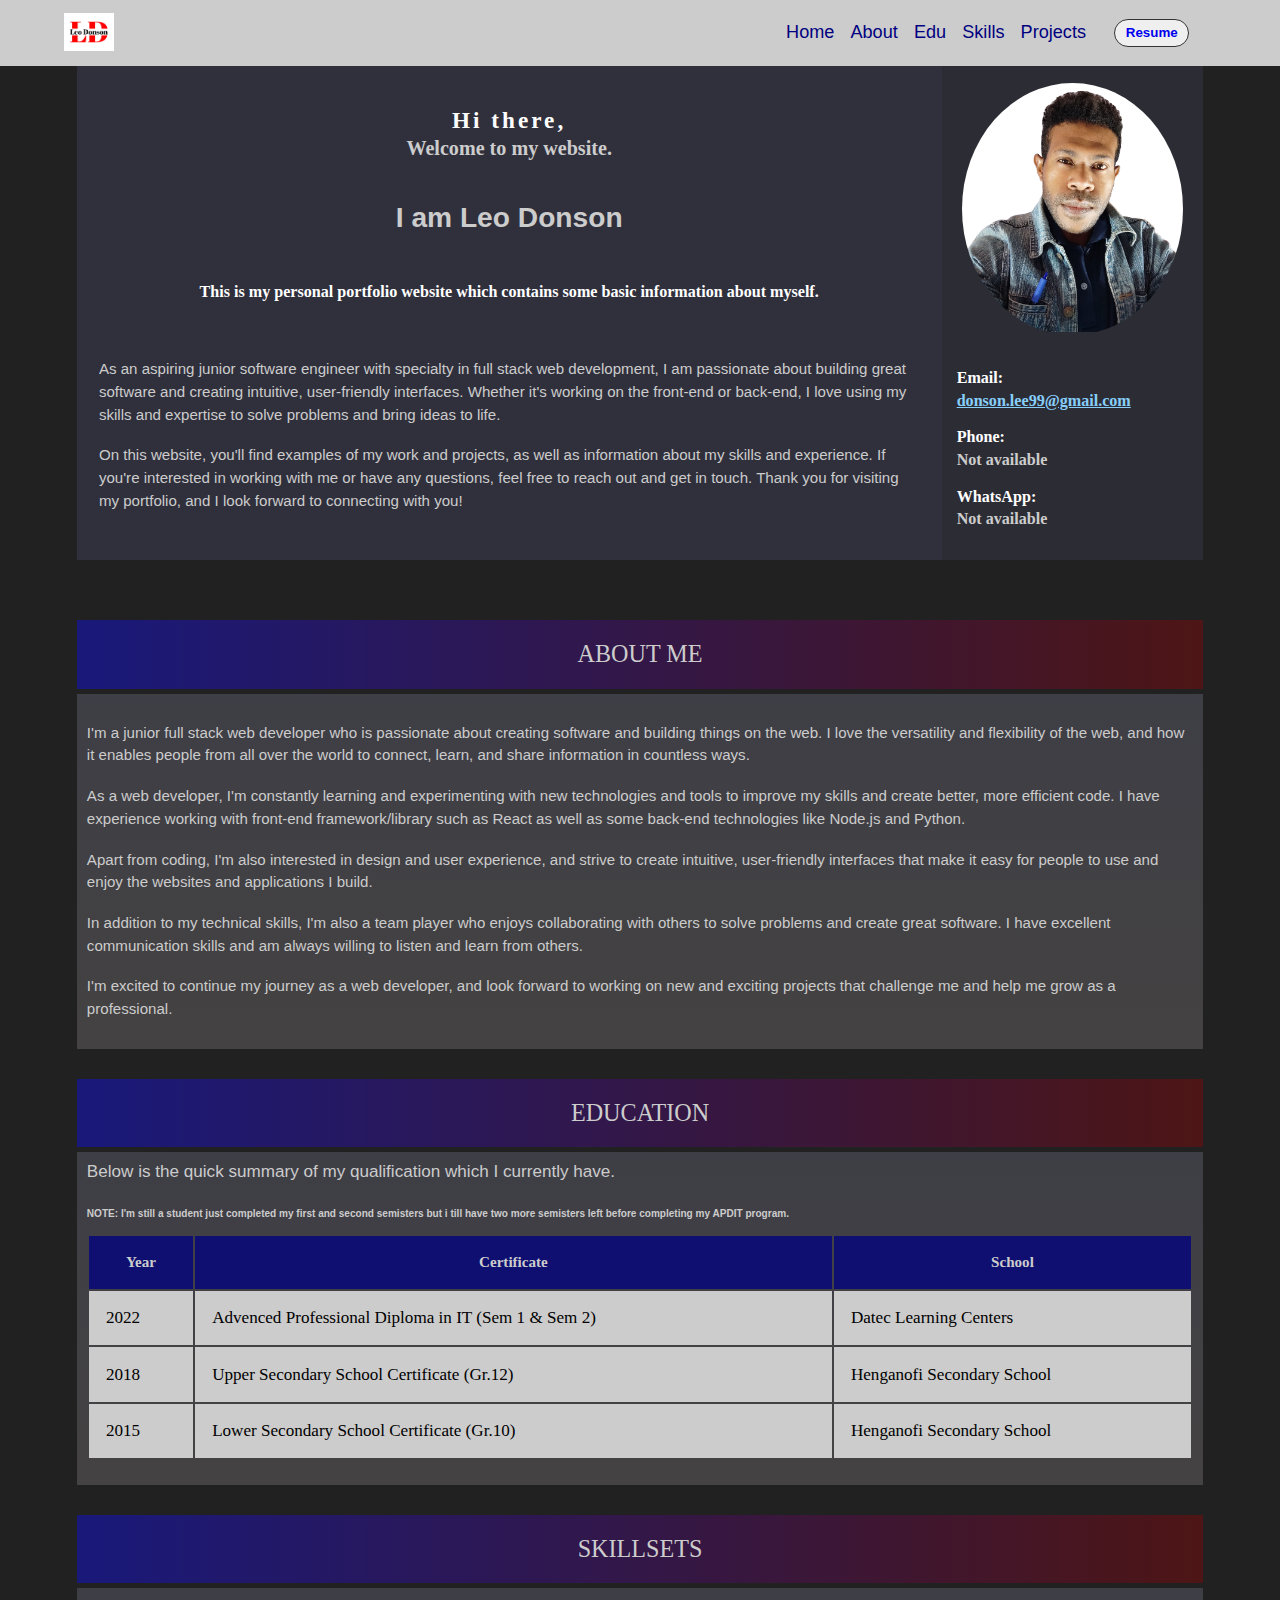
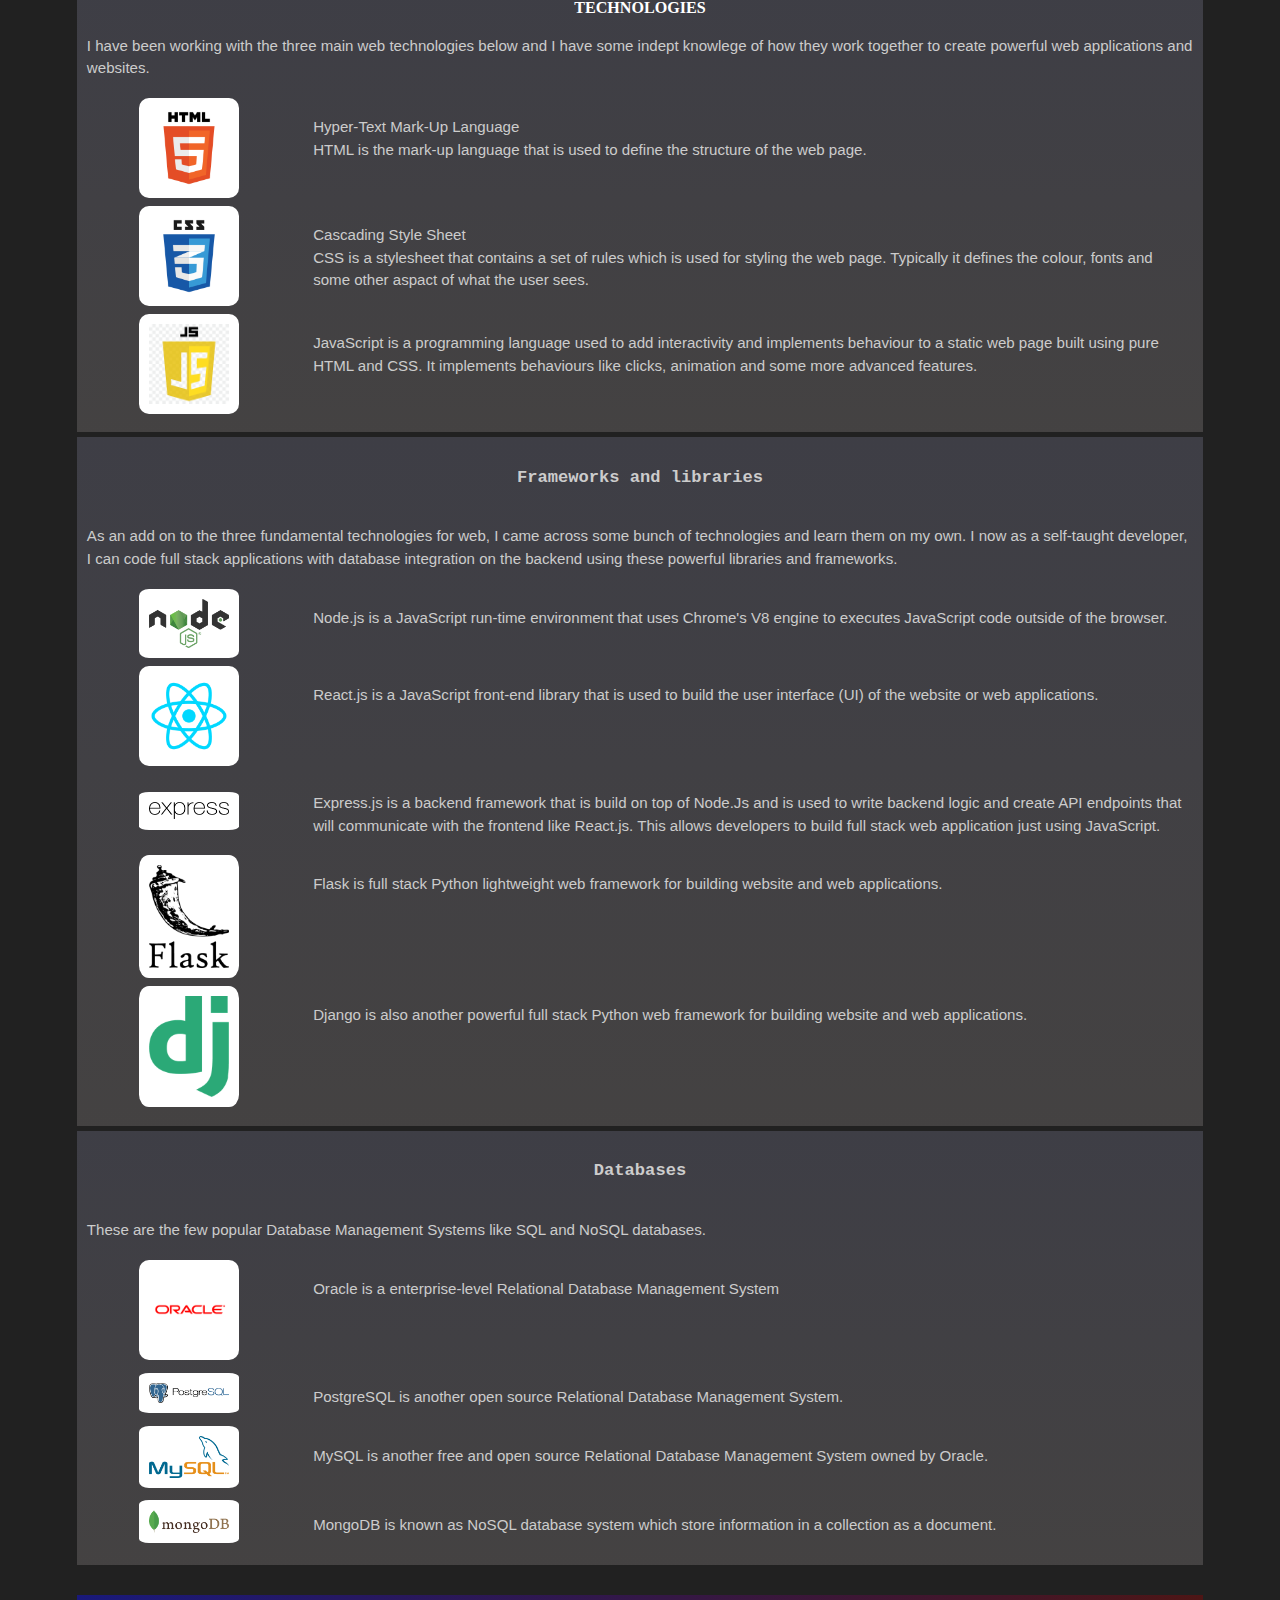
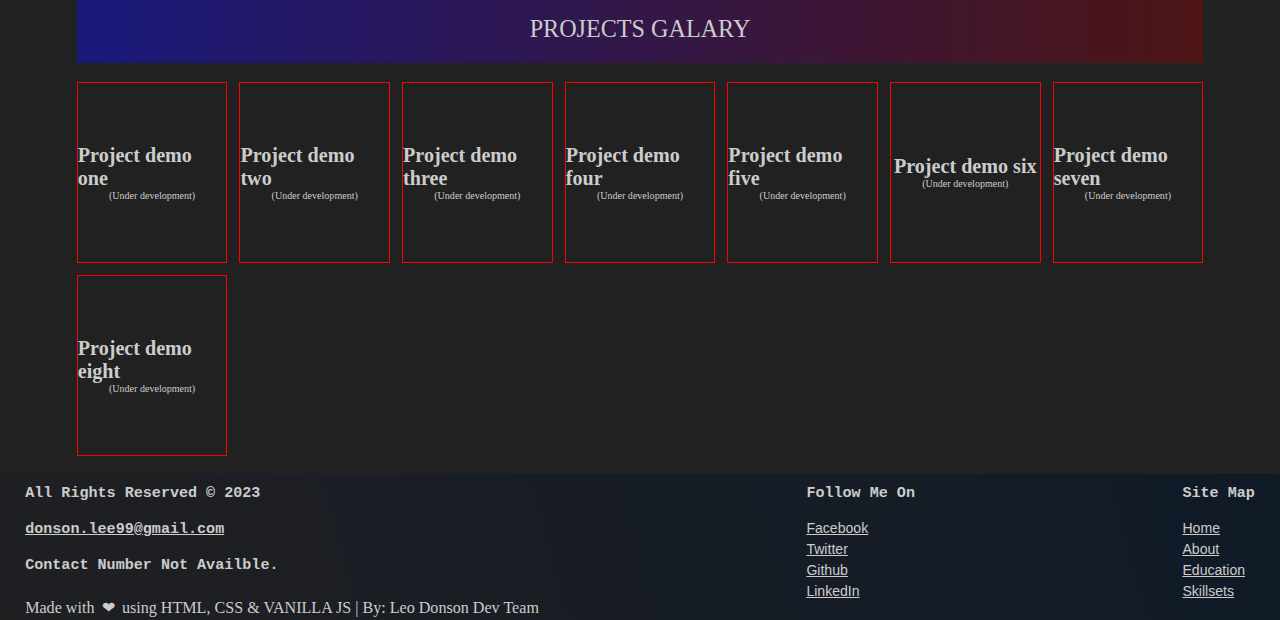
==== commit cf5e4083: "Another commit" ====
--- a/index.html
+++ b/index.html
@@ -100,7 +100,7 @@
 
               <div class="details">
                 <h3 class="h3">WhatsApp:</h3>
-                <h3 class="h3 contact">Not available/h3>
+                <h3 class="h3 contact">Not available</h3>
               </div>
             </div>
           </div>
@@ -366,7 +366,11 @@
             <div class="tech-details">
               <div class="web-tech">
                 <h3 class="web-tech-title">
-                  <img class="tech-icons" src="./assets/oracle-logo-vector.png" alt="Oracle">
+                  <img
+                    class="tech-icons"
+                    src="./assets/oracle-logo-vector.png"
+                    alt="Oracle"
+                  />
                 </h3>
               </div>
               <div class="web-desc">
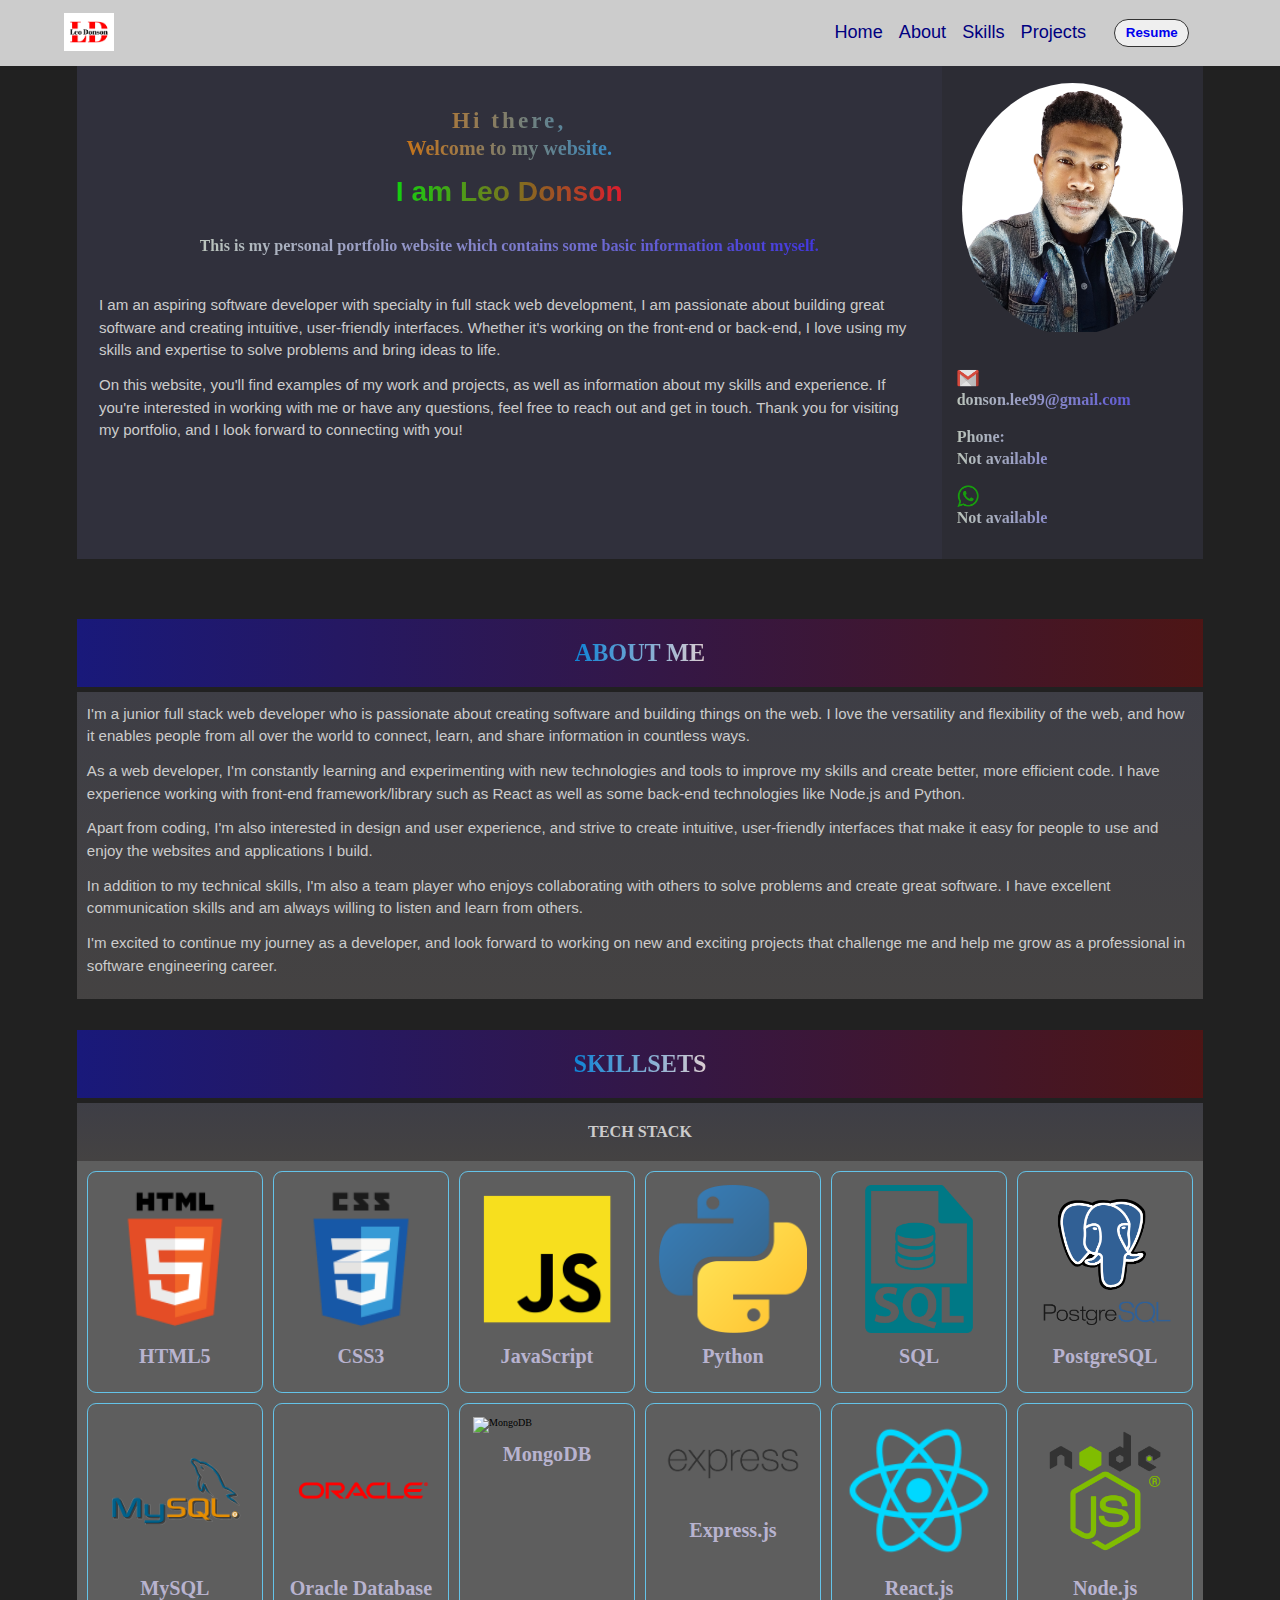
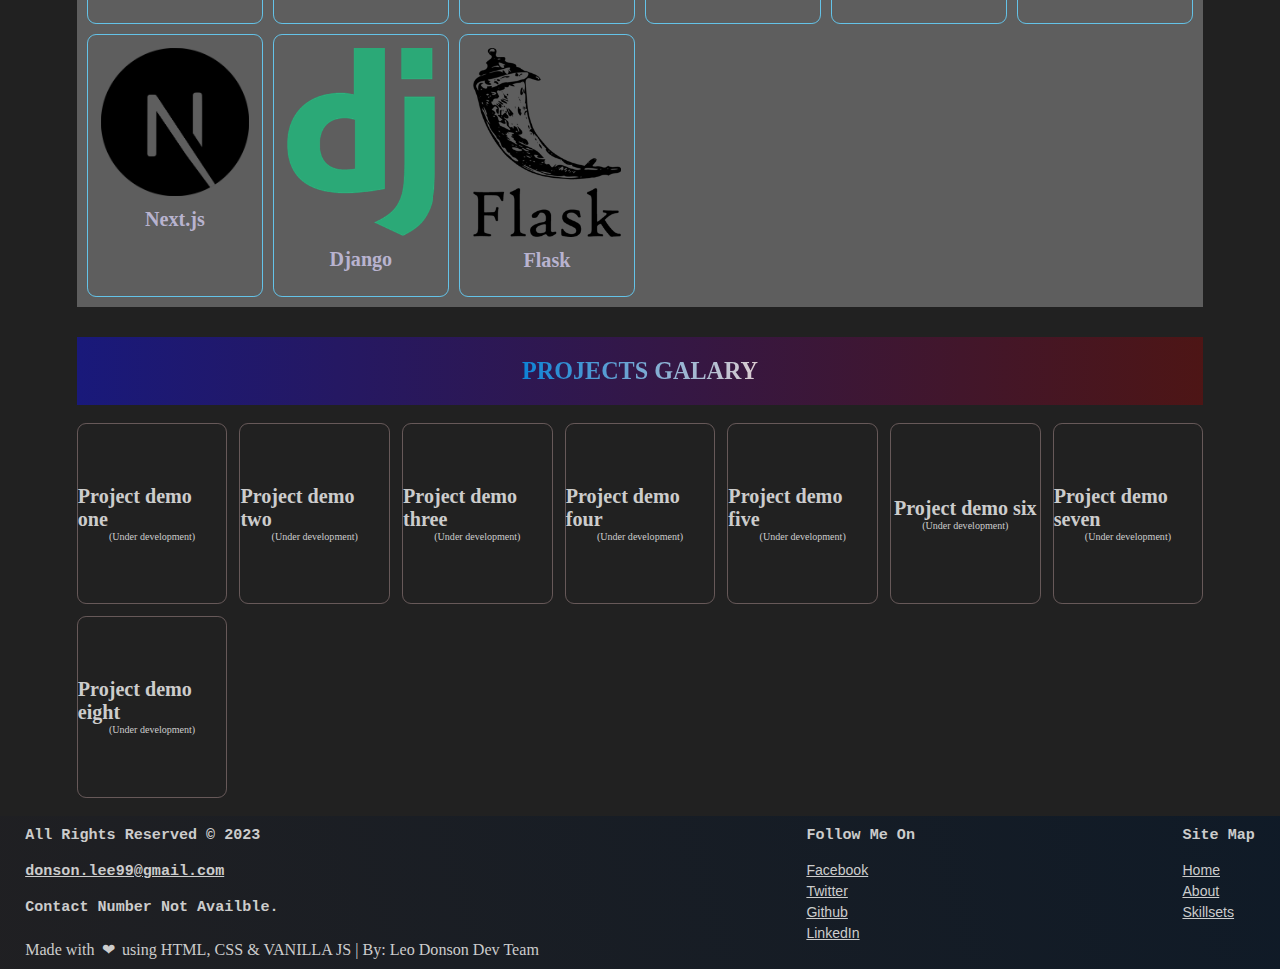
==== commit a315b78c: "Adding more styles" ====
--- a/index.html
+++ b/index.html
@@ -2,6 +2,11 @@
 <html lang="en">
   <head>
     <meta charset="UTF-8" />
+    <meta name="description" content="Leo Donson Portfolio website." />
+    <meta
+      name="keywords"
+      content="Leo Donson, Web Development, HTML, CSS JavaScript"
+    />
     <meta http-equiv="X-UA-Compatible" content="IE=edge" />
     <meta name="viewport" content="width=device-width, initial-scale=1.0" />
     <title>Leo Donson | Portfolio 2023</title>
@@ -24,7 +29,6 @@
       <nav class="navbar">
         <a href="#hero" class="nav-item">home</a>
         <a href="#about" class="nav-item">about</a>
-        <a href="#edu" class="nav-item">edu</a>
         <a href="#skills" class="nav-item">skills</a>
         <a href="#projects" class="nav-item">projects</a>
       </nav>
@@ -63,12 +67,11 @@
 
             <div class="hero-content">
               <p class="description">
-                As an aspiring junior software engineer with specialty in full
-                stack web development, I am passionate about building great
-                software and creating intuitive, user-friendly interfaces.
-                Whether it's working on the front-end or back-end, I love using
-                my skills and expertise to solve problems and bring ideas to
-                life.
+                I am an aspiring software developer with specialty in full stack
+                web development, I am passionate about building great software
+                and creating intuitive, user-friendly interfaces. Whether it's
+                working on the front-end or back-end, I love using my skills and
+                expertise to solve problems and bring ideas to life.
               </p>
               <p class="description">
                 On this website, you'll find examples of my work and projects,
@@ -86,7 +89,13 @@
 
             <div class="contact-info">
               <div class="details">
-                <h3 class="h3">Email:</h3>
+                <div class="iimg-box">
+                  <img
+                    class="contact-icon"
+                    src="./assets/email.png"
+                    alt="Email Logo"
+                  />
+                </div>
                 <h3 class="h3">
                   <a class="email" href="/" target="_blank"
                     >donson.lee99@gmail.com</a
@@ -99,7 +108,13 @@
               </div>
 
               <div class="details">
-                <h3 class="h3">WhatsApp:</h3>
+                <div class="iimg-box">
+                  <img
+                    class="contact-icon"
+                    src="./assets/whatsApp.png"
+                    alt="WhatsApp Logo"
+                  />
+                </div>
                 <h3 class="h3 contact">Not available</h3>
               </div>
             </div>
@@ -145,65 +160,15 @@
               always willing to listen and learn from others.
             </p>
             <p class="description">
-              I'm excited to continue my journey as a web developer, and look
+              I'm excited to continue my journey as a developer, and look
               forward to working on new and exciting projects that challenge me
-              and help me grow as a professional.
+              and help me grow as a professional in software engineering career.
             </p>
           </div>
         </div>
       </div>
     </section>
     <!-- ABOUT SECTION ENDS-->
-
-    <!-- EDU SECTION STARTS-->
-    <section class="edu" id="edu">
-      <div class="container">
-        <div class="wrapper-all">
-          <div class="title-block">
-            <h1 class="content-title">Education</h1>
-          </div>
-
-          <div class="edu-content">
-            <h2 class="edu-title">
-              Below is the quick summary of my qualification which I currently
-              have.
-            </h2>
-            <h3>
-              <strong>NOTE: </strong>
-              I'm still a student just completed my first and second semisters
-              but i till have two more semisters left before completing my APDIT
-              program.
-            </h3>
-            <table class="edu-table">
-              <thead class="table-header">
-                <th>Year</th>
-                <th>Certificate</th>
-                <th>School</th>
-              </thead>
-              <tbody class="table-body">
-                <tr>
-                  <td>2022</td>
-                  <td>Advenced Professional Diploma in IT (Sem 1 & Sem 2)</td>
-                  <td>Datec Learning Centers</td>
-                </tr>
-                <tr>
-                  <td>2018</td>
-                  <td>Upper Secondary School Certificate (Gr.12)</td>
-                  <td>Henganofi Secondary School</td>
-                </tr>
-
-                <tr>
-                  <td>2015</td>
-                  <td>Lower Secondary School Certificate (Gr.10)</td>
-                  <td>Henganofi Secondary School</td>
-                </tr>
-              </tbody>
-            </table>
-          </div>
-        </div>
-      </div>
-    </section>
-    <!-- EDU SECTION ENDS-->
 
     <!-- SKILLSETS SECTION STARTS-->
     <section class="skills" id="skills">
@@ -214,216 +179,153 @@
           </div>
           <div class="skills-details">
             <div class="tek-stack">
-              <h2 class="tek-title">technologies</h2>
-            </div>
-            <p class="description">
-              I have been working with the three main web technologies below and
-              I have some indept knowlege of how they work together to create
-              powerful web applications and websites.
-            </p>
-
-            <div class="tech-details">
-              <div class="web-tech">
-                <h3 class="web-tech-title">
-                  <img class="tech-icons" src="./assets/html5.png" alt="" />
-                </h3>
-              </div>
-              <div class="web-desc">
-                <p class="description desc">
-                  Hyper-Text Mark-Up Language <br />
-                  HTML is the mark-up language that is used to define the
-                  structure of the web page.
-                </p>
-              </div>
-            </div>
-
-            <div class="tech-details">
-              <div class="web-tech">
-                <h3 class="web-tech-title">
-                  <img class="tech-icons" src="./assets/css3-icon.png" alt="" />
-                </h3>
-              </div>
-              <div class="web-desc">
-                <p class="description desc">
-                  Cascading Style Sheet <br />
-                  CSS is a stylesheet that contains a set of rules which is used
-                  for styling the web page. Typically it defines the colour,
-                  fonts and some other aspact of what the user sees.
-                </p>
-              </div>
-            </div>
-
-            <div class="tech-details">
-              <div class="web-tech">
-                <h3 class="web-tech-title">
-                  <img class="tech-icons" src="./assets/js-2.png" alt="" />
-                </h3>
-              </div>
-              <div class="web-desc">
-                <p class="description desc">
-                  JavaScript is a programming language used to add interactivity
-                  and implements behaviour to a static web page built using pure
-                  HTML and CSS. It implements behaviours like clicks, animation
-                  and some more advanced features.
-                </p>
-              </div>
-            </div>
-          </div>
-
-          <div class="more">
-            <h2 class="fram-lib">Frameworks and libraries</h2>
-            <p class="description">
-              As an add on to the three fundamental technologies for web, I came
-              across some bunch of technologies and learn them on my own. I now
-              as a self-taught developer, I can code full stack applications
-              with database integration on the backend using these powerful
-              libraries and frameworks.
-            </p>
-
-            <div class="tech-details">
-              <div class="web-tech">
-                <h3 class="web-tech-title">
-                  <img class="tech-icons" src="./assets/nodejs2.png" alt="" />
-                </h3>
-              </div>
-              <div class="web-desc">
-                <p class="description desc">
-                  Node.js is a JavaScript run-time environment that uses
-                  Chrome's V8 engine to executes JavaScript code outside of the
-                  browser.
-                </p>
-              </div>
-            </div>
-
-            <div class="tech-details">
-              <div class="web-tech">
-                <h3 class="web-tech-title">
-                  <img class="tech-icons" src="./assets/reactjs.png" alt="" />
-                </h3>
-              </div>
-              <div class="web-desc">
-                <p class="description desc">
-                  React.js is a JavaScript front-end library that is used to
-                  build the user interface (UI) of the website or web
-                  applications.
-                </p>
-              </div>
-            </div>
-
-            <div class="tech-details">
-              <div class="web-tech">
-                <h3 class="web-tech-title">
-                  <img class="tech-icons" src="./assets/expressjs.png" alt="" />
-                </h3>
-              </div>
-              <div class="web-desc">
-                <p class="description desc">
-                  Express.js is a backend framework that is build on top of
-                  Node.Js and is used to write backend logic and create API
-                  endpoints that will communicate with the frontend like
-                  React.js. This allows developers to build full stack web
-                  application just using JavaScript.
-                </p>
-              </div>
-            </div>
-
-            <div class="tech-details">
-              <div class="web-tech">
-                <h3 class="web-tech-title">
-                  <img class="tech-icons" src="./assets/flask-2.png" alt="" />
-                </h3>
-              </div>
-              <div class="web-desc">
-                <p class="description desc">
-                  Flask is full stack Python lightweight web framework for
-                  building website and web applications.
-                </p>
-              </div>
-            </div>
-
-            <div class="tech-details">
-              <div class="web-tech">
-                <h3 class="web-tech-title">
-                  <img class="tech-icons" src="./assets/django.png" alt="" />
-                </h3>
-              </div>
-              <div class="web-desc">
-                <p class="description desc">
-                  Django is also another powerful full stack Python web
-                  framework for building website and web applications.
-                </p>
-              </div>
-            </div>
-          </div>
-          <div class="more">
-            <h2 class="fram-lib">Databases</h2>
-
-            <p class="description">
-              These are the few popular Database Management Systems like SQL and
-              NoSQL databases.
-            </p>
-
-            <div class="tech-details">
-              <div class="web-tech">
-                <h3 class="web-tech-title">
-                  <img
-                    class="tech-icons"
-                    src="./assets/oracle-logo-vector.png"
-                    alt="Oracle"
-                  />
-                </h3>
-              </div>
-              <div class="web-desc">
-                <p class="description desc">
-                  Oracle is a enterprise-level Relational Database Management
-                  System
-                </p>
-              </div>
-            </div>
-
-            <div class="tech-details">
-              <div class="web-tech">
-                <h3 class="web-tech-title">
-                  <img
-                    class="tech-icons"
-                    src="./assets/postgresql.png"
-                    alt=""
-                  />
-                </h3>
-              </div>
-              <div class="web-desc">
-                <p class="description desc">
-                  PostgreSQL is another open source Relational Database
-                  Management System.
-                </p>
-              </div>
-            </div>
-
-            <div class="tech-details">
-              <div class="web-tech">
-                <h3 class="web-tech-title">
-                  <img class="tech-icons" src="./assets/mysql.png" alt="" />
-                </h3>
-              </div>
-              <div class="web-desc">
-                <p class="description desc">
-                  MySQL is another free and open source Relational Database
-                  Management System owned by Oracle.
-                </p>
-              </div>
-            </div>
-
-            <div class="tech-details">
-              <div class="web-tech">
-                <h3 class="web-tech-title">
-                  <img class="tech-icons" src="./assets/mongoDb.png" alt="" />
-                </h3>
-              </div>
-              <div class="web-desc">
-                <p class="description desc">
-                  MongoDB is known as NoSQL database system which store
-                  information in a collection as a document.
-                </p>
+              <h2 class="tek-title">tech stack</h2>
+            </div>
+          </div>
+          <div class="skills-container">
+            <div class="skills-cards">
+              <div class="skills-card">
+                <div class="top">
+                  <img src="./assets/html5.png" alt="HTML5" />
+                </div>
+                <div class="bottom">
+                  <h1 class="tech-title">HTML5</h1>
+                </div>
+              </div>
+
+              <div class="skills-card">
+                <div class="top">
+                  <img src="./assets/css3-icon.png" alt="CSS3" />
+                </div>
+                <div class="bottom">
+                  <h1 class="tech-title">CSS3</h1>
+                  <p class="tech-desc"></p>
+                </div>
+              </div>
+
+              <div class="skills-card">
+                <div class="top">
+                  <img src="./assets/JavaScript.png" alt="JavaScript" />
+                </div>
+                <div class="bottom">
+                  <h1 class="tech-title">JavaScript</h1>
+                  <p class="tech-desc"></p>
+                </div>
+              </div>
+
+              <div class="skills-card">
+                <div class="top">
+                  <img src="./assets/python.png" alt="Python" />
+                </div>
+                <div class="bottom">
+                  <h1 class="tech-title">Python</h1>
+                  <p class="tech-desc"></p>
+                </div>
+              </div>
+              <div class="skills-card">
+                <div class="top">
+                  <img src="./assets/sql.png" alt="SQL" />
+                </div>
+                <div class="bottom">
+                  <h1 class="tech-title">SQL</h1>
+                  <p class="tech-desc"></p>
+                </div>
+              </div>
+
+              <div class="skills-card">
+                <div class="top">
+                  <img src="./assets/postgresql.png" alt="PostgreSQL" />
+                </div>
+                <div class="bottom">
+                  <h1 class="tech-title">PostgreSQL</h1>
+                  <p class="tech-desc"></p>
+                </div>
+              </div>
+
+              <div class="skills-card">
+                <div class="top">
+                  <img src="./assets/mysql.png" alt="MySQL" />
+                </div>
+                <div class="bottom">
+                  <h1 class="tech-title">MySQL</h1>
+                  <p class="tech-desc"></p>
+                </div>
+              </div>
+
+              <div class="skills-card">
+                <div class="top">
+                  <img src="./assets/oracle-logo-vector.png" alt="Oracle" />
+                </div>
+                <div class="bottom">
+                  <h1 class="tech-title">Oracle Database</h1>
+                  <p class="tech-desc"></p>
+                </div>
+              </div>
+              <div class="skills-card">
+                <div class="top">
+                  <img src="./assets/mongodb.png" alt="MongoDB" />
+                </div>
+                <div class="bottom">
+                  <h1 class="tech-title">MongoDB</h1>
+                  <p class="tech-desc"></p>
+                </div>
+              </div>
+              <div class="skills-card">
+                <div class="top">
+                  <img src="./assets/expressjs (2).png" alt="Express.js" />
+                </div>
+                <div class="bottom">
+                  <h1 class="tech-title">Express.js</h1>
+                  <p class="tech-desc"></p>
+                </div>
+              </div>
+              <div class="skills-card">
+                <div class="top">
+                  <img src="./assets/reactjs.png" alt="React.js" />
+                </div>
+                <div class="bottom">
+                  <h1 class="tech-title">React.js</h1>
+                  <p class="tech-desc"></p>
+                </div>
+              </div>
+
+              <div class="skills-card">
+                <div class="top">
+                  <img src="./assets/nodejs.png" alt="Node.js" />
+                </div>
+                <div class="bottom">
+                  <h1 class="tech-title">Node.js</h1>
+                  <p class="tech-desc"></p>
+                </div>
+              </div>
+
+              <div class="skills-card">
+                <div class="top">
+                  <img src="./assets/nextjs.png" alt="Next.js" />
+                </div>
+                <div class="bottom">
+                  <h1 class="tech-title">Next.js</h1>
+                  <p class="tech-desc"></p>
+                </div>
+              </div>
+
+              <div class="skills-card">
+                <div class="top">
+                  <img src="./assets/django.png" alt="Django" />
+                </div>
+                <div class="bottom">
+                  <h1 class="tech-title">Django</h1>
+                  <p class="tech-desc"></p>
+                </div>
+              </div>
+              <div class="skills-card">
+                <div class="top">
+                  <img src="./assets/flask-2.png" alt="Flask" />
+                </div>
+                <div class="bottom">
+                  <h1 class="tech-title">Flask</h1>
+                  <p class="tech-desc"></p>
+                </div>
               </div>
             </div>
           </div>
@@ -508,7 +410,6 @@
         <div class="links">
           <p><a href="#hero">home</a></p>
           <p><a href="#about">about</a></p>
-          <p><a href="#edu">education</a></p>
           <p><a href="#skill">skillsets</a></p>
         </div>
       </div>
--- a/css/hero.css
+++ b/css/hero.css
@@ -20,8 +20,15 @@
   font-family: Verdana;
   letter-spacing: 0.3rem;
   margin-top: 2em;
-  margin-bottom: 1.6em;
-  color: #fff;
+  margin-bottom: 1.1rem;
+  background: linear-gradient(
+    to right,
+    rgba(235, 133, 17, 0.8),
+    rgba(59, 160, 227, 0.8)
+  );
+  background-clip: text;
+  -webkit-background-clip: text;
+  -webkit-text-fill-color: transparent;
   text-align: center;
 }
 .sub-grettings {
@@ -30,7 +37,7 @@
   letter-spacing: 0;
 }
 .info {
-  margin: 3em 0 1em 0;
+  margin: 1rem 0 1em 0;
   padding: 1.4em;
 }
 .info:hover {
@@ -40,7 +47,14 @@
   font-size: 1.6rem;
   font-weight: 600;
   font-family: Verdana;
-  color: #fff;
+  background: linear-gradient(
+    to right,
+    rgba(222, 234, 220, 0.8),
+    rgba(67, 55, 236, 0.92)
+  );
+  background-clip: text;
+  -webkit-background-clip: text;
+  -webkit-text-fill-color: transparent;
   line-height: 1.4;
 }
 .profile-heading {
@@ -48,7 +62,14 @@
   font-size: 2.8rem;
   font-weight: 600;
   font-family: sans-serif;
-  color: #ccc;
+  background: linear-gradient(
+    to right,
+    rgba(13, 247, 5, 0.8),
+    rgba(235, 26, 44, 0.92)
+  );
+  background-clip: text;
+  -webkit-background-clip: text;
+  -webkit-text-fill-color: transparent;
   line-height: 1.4;
 }
 .hero-content {
@@ -60,7 +81,7 @@
   color: #ccc;
   line-height: 1.5;
   font-family: sans-serif;
-  margin: 1.2em 0;
+  margin-bottom: 1.2rem;
 }
 
 /* TOP LEFT STYLING , BOTTOM RIGHT STYLING */
@@ -87,6 +108,11 @@
 }
 .img-box:hover .foto {
   transform: scale(1.5) rotate(15deg);
+}
+.iimg-box {
+  width: 22px;
+  height: 22px;
+  border-radius: 50%;
 }
 .email {
   color: lightskyblue;
--- a/css/about.css
+++ b/css/about.css
@@ -15,8 +15,15 @@
   text-transform: uppercase;
   font-family: Verdana;
   font-size: 2.4rem;
-  font-weight: 500;
-  color: #ccc;
+  font-weight: 600;
+  background: linear-gradient(
+    to right,
+    rgba(5, 158, 247, 0.8),
+    rgba(234, 221, 222, 0.92)
+  );
+  background-clip: text;
+  -webkit-background-clip: text;
+  -webkit-text-fill-color: transparent;
 }
 .about-content {
   background: linear-gradient(
@@ -28,56 +35,7 @@
   margin-top: 0.5em;
 }
 
-.edu-content {
-  background: linear-gradient(
-    to bottom,
-    rgba(178, 178, 216, 0.2),
-    rgba(209, 199, 199, 0.2)
-  );
-  padding: 1em;
-  margin: 0.5em 0;
-}
-.edu-content h3 {
-  color: #ccc;
-  font-size: 1rem;
-  font-family: sans-serif;
-}
-.edu-title {
-  color: #ccc;
-  font-size: 1.7rem;
-  font-family: sans-serif;
-  font-weight: 500;
-  margin-bottom: 1.5em;
-}
-.edu-table {
-  width: 100%;
-  padding: 1.5em 0;
-}
-.table-header {
-  background-color: rgb(15, 15, 114);
-}
-.table-header th {
-  padding: 1.2em;
-  color: #ccc;
-  font-size: 1.5rem;
-  font-family: Tahoma;
-  font-weight: 600;
-}
-.table-body {
-  background-color: #ccc;
-  padding: 2em 0;
-}
-.table-body tr {
-  padding: 1.4em;
-}
-.table-body td {
-  padding: 1em;
-  font-size: 1.7rem;
-  color: rgb(0, 0, 0);
-}
-
-.skills-details,
-.more {
+.skills-details {
   background: linear-gradient(
     to bottom,
     rgba(178, 178, 216, 0.2),
@@ -86,50 +44,42 @@
   padding: 1em;
   margin-top: 0.5em;
 }
-.tech-icons {
-  width: 100px;
-  background-color: #fff;
-  padding: 1rem;
-  border-radius: 10%;
-  margin-right: 0.6em;
-}
 .tek-stack {
   width: 100%;
   text-align: center;
 }
 .tek-title {
-  color: #fff;
+  color: #ccc;
   font-size: 1.6rem;
   text-transform: uppercase;
   font-family: tahoma;
+  margin: 1rem;
 }
-
-.tech-details {
-  display: flex;
-  justify-content: center;
-  flex-direction: row;
+.skills-container {
+  background-color: rgba(208, 208, 208, 0.354);
 }
-.web-tech {
-  flex-basis: 20%;
-  display: flex;
-  align-items: center;
-  justify-content: center;
+.skills-cards {
+  display: grid;
+  grid-template-columns: repeat(auto-fit, minmax(160px, 1fr));
+  gap: 1rem;
+  padding: 1rem;
 }
-.web-tech-title {
+.skills-card {
+  border: 1px solid rgb(100, 195, 232);
+  border-radius: 0.9rem;
+  padding: 1.3rem;
+}
+.bottom {
+  display: block;
+}
+.bottom .tech-title {
+  text-align: center;
+  padding: 1rem 0;
+  color: rgb(184, 179, 207);
+  font-family: verdana;
   font-weight: 600;
-  font-size: 2.8rem;
-  font-family: monospace;
-  color: rgb(0, 140, 255);
+  font-size: 2rem;
 }
-.web-desc {
-  flex-basis: 80%;
-  padding: 0 0.5em;
+img {
+  width: 100%;
 }
-
-.fram-lib {
-  text-align: center;
-  padding: 1.2em;
-  color: #ccc;
-  font-size: 1.7rem;
-  font-family: monospace;
-}
--- a/css/project.css
+++ b/css/project.css
@@ -5,13 +5,14 @@
   margin: 1.8em 0;
 }
 .galary-card {
-  border: 1px solid red;
+  border: 1px solid rgb(103, 89, 89);
   height: 18em;
   display: flex;
   align-items: center;
   justify-content: center;
   color: #ccc;
   flex-direction: column;
+  border-radius: 0.9rem;
 }
 
 .footer {
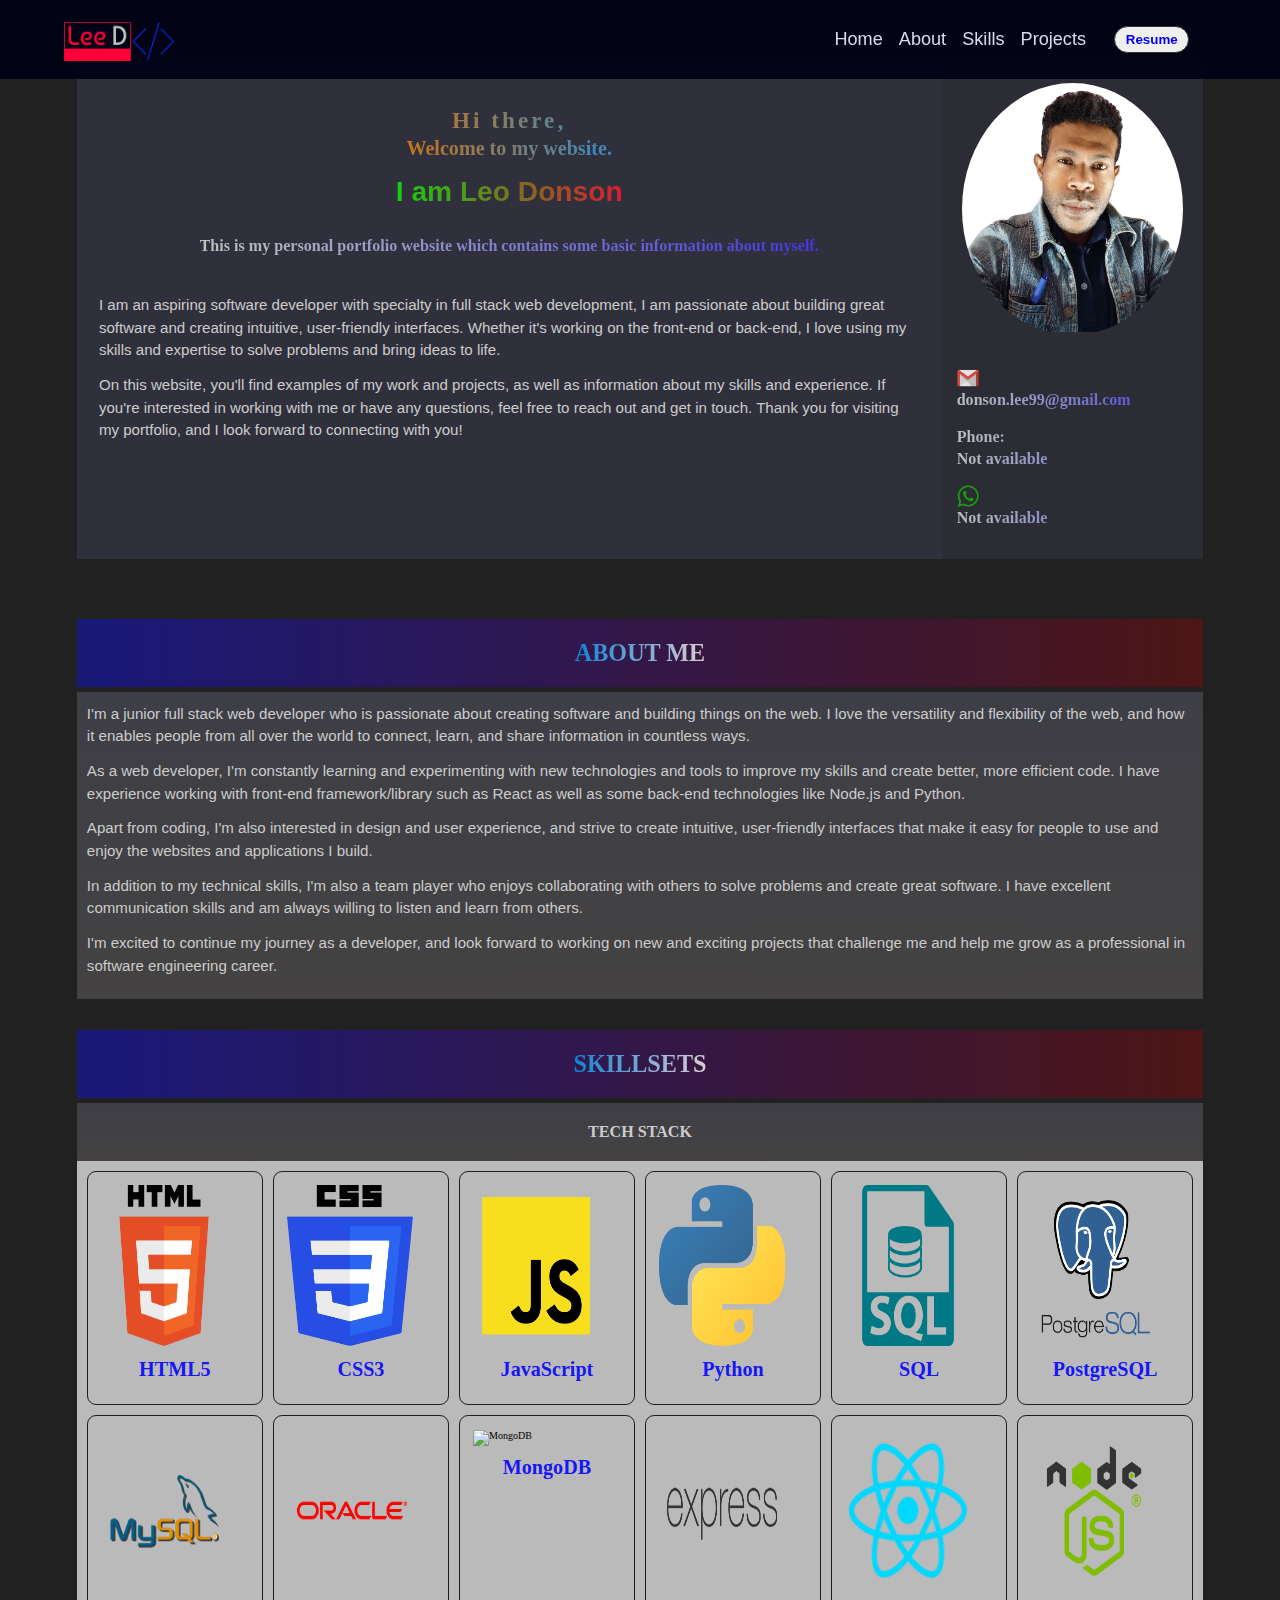
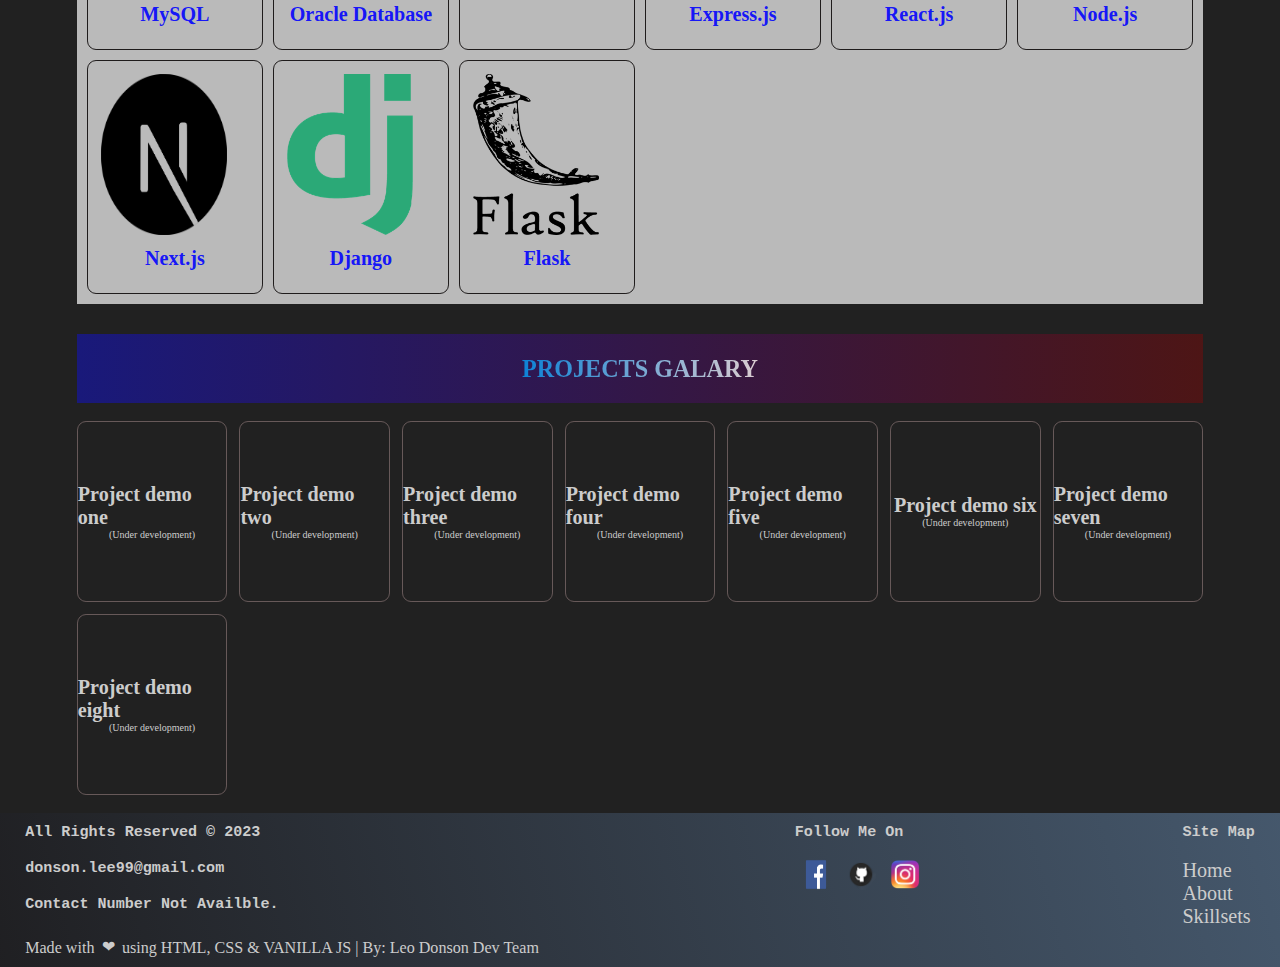
==== commit b626492c: "Code refining" ====
--- a/index.html
+++ b/index.html
@@ -22,7 +22,7 @@
         <a class="logo-link" href="#hero"
           ><img
             class="logo-image"
-            src="./assets/lee99-logo.png"
+            src="./assets/lees_don-hires.png"
             alt="Lee's logo"
         /></a>
       </div>
@@ -186,145 +186,215 @@
             <div class="skills-cards">
               <div class="skills-card">
                 <div class="top">
-                  <img src="./assets/html5.png" alt="HTML5" />
+                  <img loading="lazy" src="./assets/html.png" alt="HTML5" />
                 </div>
                 <div class="bottom">
                   <h1 class="tech-title">HTML5</h1>
-                </div>
-              </div>
-
-              <div class="skills-card">
-                <div class="top">
-                  <img src="./assets/css3-icon.png" alt="CSS3" />
+                  <a
+                    href="https://developer.mozilla.org/en-US/docs/Web/HTML"
+                    class="learn-more"
+                  >
+                    <button class="learn-more-btn">Learn More...</button>
+                  </a>
+                </div>
+              </div>
+
+              <div class="skills-card">
+                <div class="top">
+                  <img loading="lazy" src="./assets/css.png" alt="CSS3" />
                 </div>
                 <div class="bottom">
                   <h1 class="tech-title">CSS3</h1>
-                  <p class="tech-desc"></p>
-                </div>
-              </div>
-
-              <div class="skills-card">
-                <div class="top">
-                  <img src="./assets/JavaScript.png" alt="JavaScript" />
+                  <a
+                    href="https://developer.mozilla.org/en-US/docs/Web/CSS"
+                    class="learn-more"
+                  >
+                    <button class="learn-more-btn">Learn More...</button>
+                  </a>
+                </div>
+              </div>
+
+              <div class="skills-card">
+                <div class="top">
+                  <img
+                    loading="lazy"
+                    src="./assets/JavaScript.png"
+                    alt="JavaScript"
+                  />
                 </div>
                 <div class="bottom">
                   <h1 class="tech-title">JavaScript</h1>
-                  <p class="tech-desc"></p>
-                </div>
-              </div>
-
-              <div class="skills-card">
-                <div class="top">
-                  <img src="./assets/python.png" alt="Python" />
+                  <a
+                    href="https://developer.mozilla.org/en-US/docs/Web/JavaScript"
+                    class="learn-more"
+                  >
+                    <button class="learn-more-btn">Learn More...</button>
+                  </a>
+                </div>
+              </div>
+
+              <div class="skills-card">
+                <div class="top">
+                  <img loading="lazy" src="./assets/python.png" alt="Python" />
                 </div>
                 <div class="bottom">
                   <h1 class="tech-title">Python</h1>
-                  <p class="tech-desc"></p>
-                </div>
-              </div>
-              <div class="skills-card">
-                <div class="top">
-                  <img src="./assets/sql.png" alt="SQL" />
+                  <a href="https://www.python.org/" class="learn-more">
+                    <button class="learn-more-btn">Learn More...</button>
+                  </a>
+                </div>
+              </div>
+              <div class="skills-card">
+                <div class="top">
+                  <img loading="lazy" src="./assets/sql.png" alt="SQL" />
                 </div>
                 <div class="bottom">
                   <h1 class="tech-title">SQL</h1>
-                  <p class="tech-desc"></p>
-                </div>
-              </div>
-
-              <div class="skills-card">
-                <div class="top">
-                  <img src="./assets/postgresql.png" alt="PostgreSQL" />
+                  <a
+                    href="https://en.wikipedia.org/wiki/SQL"
+                    class="learn-more"
+                  >
+                    <button class="learn-more-btn">Learn More...</button>
+                  </a>
+                </div>
+              </div>
+
+              <div class="skills-card">
+                <div class="top">
+                  <img
+                    loading="lazy"
+                    src="./assets/postgresql.png"
+                    alt="PostgreSQL"
+                  />
                 </div>
                 <div class="bottom">
                   <h1 class="tech-title">PostgreSQL</h1>
-                  <p class="tech-desc"></p>
-                </div>
-              </div>
-
-              <div class="skills-card">
-                <div class="top">
-                  <img src="./assets/mysql.png" alt="MySQL" />
+                  <a href="https://www.postgresql.org/" class="learn-more">
+                    <button class="learn-more-btn">Learn More...</button>
+                  </a>
+                </div>
+              </div>
+
+              <div class="skills-card">
+                <div class="top">
+                  <img loading="lazy" src="./assets/mysql.png" alt="MySQL" />
                 </div>
                 <div class="bottom">
                   <h1 class="tech-title">MySQL</h1>
-                  <p class="tech-desc"></p>
-                </div>
-              </div>
-
-              <div class="skills-card">
-                <div class="top">
-                  <img src="./assets/oracle-logo-vector.png" alt="Oracle" />
+                  <a href="https://www.mysql.com/" class="learn-more">
+                    <button class="learn-more-btn">Learn More...</button>
+                  </a>
+                </div>
+              </div>
+
+              <div class="skills-card">
+                <div class="top">
+                  <img
+                    loading="lazy"
+                    src="./assets/oracle-logo-vector.png"
+                    alt="Oracle"
+                  />
                 </div>
                 <div class="bottom">
                   <h1 class="tech-title">Oracle Database</h1>
-                  <p class="tech-desc"></p>
-                </div>
-              </div>
-              <div class="skills-card">
-                <div class="top">
-                  <img src="./assets/mongodb.png" alt="MongoDB" />
+                  <a href="https://www.oracle.com/database/" class="learn-more">
+                    <button class="learn-more-btn">Learn More...</button>
+                  </a>
+                </div>
+              </div>
+              <div class="skills-card">
+                <div class="top">
+                  <img
+                    loading="lazy"
+                    src="./assets/mongodb.png"
+                    alt="MongoDB"
+                  />
                 </div>
                 <div class="bottom">
                   <h1 class="tech-title">MongoDB</h1>
-                  <p class="tech-desc"></p>
-                </div>
-              </div>
-              <div class="skills-card">
-                <div class="top">
-                  <img src="./assets/expressjs (2).png" alt="Express.js" />
+                  <a href="https://www.mongodb.com/" class="learn-more">
+                    <button class="learn-more-btn">Learn More...</button>
+                  </a>
+                </div>
+              </div>
+              <div class="skills-card">
+                <div class="top">
+                  <img
+                    loading="lazy"
+                    src="./assets/expressjs (2).png"
+                    alt="Express.js"
+                  />
                 </div>
                 <div class="bottom">
                   <h1 class="tech-title">Express.js</h1>
-                  <p class="tech-desc"></p>
-                </div>
-              </div>
-              <div class="skills-card">
-                <div class="top">
-                  <img src="./assets/reactjs.png" alt="React.js" />
+                  <a href="https://expressjs.com/" class="learn-more">
+                    <button class="learn-more-btn">Learn More...</button>
+                  </a>
+                </div>
+              </div>
+              <div class="skills-card">
+                <div class="top">
+                  <img
+                    loading="lazy"
+                    src="./assets/reactjs.png"
+                    alt="React.js"
+                  />
                 </div>
                 <div class="bottom">
                   <h1 class="tech-title">React.js</h1>
-                  <p class="tech-desc"></p>
-                </div>
-              </div>
-
-              <div class="skills-card">
-                <div class="top">
-                  <img src="./assets/nodejs.png" alt="Node.js" />
+                  <a href="https://react.dev/" class="learn-more">
+                    <button class="learn-more-btn">Learn More...</button>
+                  </a>
+                </div>
+              </div>
+
+              <div class="skills-card">
+                <div class="top">
+                  <img loading="lazy" src="./assets/nodejs.png" alt="Node.js" />
                 </div>
                 <div class="bottom">
                   <h1 class="tech-title">Node.js</h1>
-                  <p class="tech-desc"></p>
-                </div>
-              </div>
-
-              <div class="skills-card">
-                <div class="top">
-                  <img src="./assets/nextjs.png" alt="Next.js" />
+                  <a href="https://nodejs.org/en" class="learn-more">
+                    <button class="learn-more-btn">Learn More...</button>
+                  </a>
+                </div>
+              </div>
+
+              <div class="skills-card">
+                <div class="top">
+                  <img loading="lazy" src="./assets/nextjs.png" alt="Next.js" />
                 </div>
                 <div class="bottom">
                   <h1 class="tech-title">Next.js</h1>
-                  <p class="tech-desc"></p>
-                </div>
-              </div>
-
-              <div class="skills-card">
-                <div class="top">
-                  <img src="./assets/django.png" alt="Django" />
+                  <a href="https://nextjs.org/" class="learn-more">
+                    <button class="learn-more-btn">Learn More...</button>
+                  </a>
+                </div>
+              </div>
+
+              <div class="skills-card">
+                <div class="top">
+                  <img loading="lazy" src="./assets/django.png" alt="Django" />
                 </div>
                 <div class="bottom">
                   <h1 class="tech-title">Django</h1>
-                  <p class="tech-desc"></p>
-                </div>
-              </div>
-              <div class="skills-card">
-                <div class="top">
-                  <img src="./assets/flask-2.png" alt="Flask" />
+                  <a href="https://www.djangoproject.com/" class="learn-more">
+                    <button class="learn-more-btn">Learn More...</button>
+                  </a>
+                </div>
+              </div>
+              <div class="skills-card">
+                <div class="top">
+                  <img loading="lazy" src="./assets/flask-2.png" alt="Flask" />
                 </div>
                 <div class="bottom">
                   <h1 class="tech-title">Flask</h1>
-                  <p class="tech-desc"></p>
+                  <a
+                    href="https://flask.palletsprojects.com/"
+                    class="learn-more"
+                  >
+                    <button class="learn-more-btn">Learn More...</button>
+                  </a>
                 </div>
               </div>
             </div>
@@ -399,10 +469,23 @@
       <div class="social-links">
         <h2 class="footer-title">follow me on</h2>
         <div class="links">
-          <p><a href="https://facebook.com/leedonson">Facebook</a></p>
-          <p><a href="">Twitter</a></p>
-          <p><a href="https://github.com/donson-lee">Github</a></p>
-          <p><a href="">LinkedIn</a></p>
+          <a href="https://facebook.com/Lee Donson">
+            <img
+              class="link-icons"
+              src="./assets/facebook.png"
+              alt="facebook"
+            />
+          </a>
+          <a href="https://github.com/donson-lee">
+            <img class="link-icons" src="./assets/github.png" alt="Github" />
+          </a>
+          <a href="https://instagram.com/donson_lees">
+            <img
+              class="link-icons"
+              src="./assets/instagram.png"
+              alt="Instagram"
+            />
+          </a>
         </div>
       </div>
       <div class="site-map">
--- a/globals.css
+++ b/globals.css
@@ -27,3 +27,6 @@
 .container {
   margin: 0 6%;
 }
+a {
+  text-decoration: none;
+}
--- a/css/header.css
+++ b/css/header.css
@@ -1,19 +1,21 @@
 .header {
-  padding: 1.3rem 5%;
-  background: #ccc;
+  padding: 1.6rem 5%;
+  background: #010115ee;
   display: flex;
   align-items: center;
   position: fixed;
   top: 0;
   left: 0;
   right: 0;
+  z-index: 99;
 }
 .brand {
   width: 50px;
+  margin-top: 0.6rem;
   margin-right: auto;
 }
 .logo-image {
-  width: 50px;
+  width: 110px;
 }
 .navbar {
   display: flex;
@@ -23,7 +25,7 @@
   font-size: 1.8rem;
   font-weight: 500;
   font-family: Helvetica;
-  color: navy;
+  color: rgb(219, 219, 231);
   text-decoration: none;
   text-transform: capitalize;
   margin: 0 0.8rem;
@@ -50,12 +52,13 @@
 /* icon styling */
 .icons {
   display: none;
+  cursor: pointer;
 }
 .menu-icon .lines {
   width: 30px;
   height: 2.8px;
   border-radius: 10px;
-  background-color: #111;
+  background-color: #fff;
   margin: 5px 0;
 }
 .close-icon {
@@ -65,7 +68,7 @@
   width: 30px;
   height: 2.8px;
   border-radius: 10px;
-  background-color: #111;
+  background-color: #fff;
   margin: 5px 0;
   position: absolute;
   top: 38%;
--- a/css/about.css
+++ b/css/about.css
@@ -56,7 +56,7 @@
   margin: 1rem;
 }
 .skills-container {
-  background-color: rgba(208, 208, 208, 0.354);
+  background-color: rgba(255, 255, 255, 0.689);
 }
 .skills-cards {
   display: grid;
@@ -65,21 +65,69 @@
   padding: 1rem;
 }
 .skills-card {
-  border: 1px solid rgb(100, 195, 232);
+  border: 1px solid rgb(31, 28, 28);
   border-radius: 0.9rem;
   padding: 1.3rem;
+  cursor: pointer;
+}
+.top img {
+  width: 85%;
+  height: 16rem;
 }
 .bottom {
-  display: block;
+  display: flex;
+  align-items: center;
+  justify-content: center;
+  flex-direction: column;
 }
 .bottom .tech-title {
   text-align: center;
   padding: 1rem 0;
-  color: rgb(184, 179, 207);
+  color: rgba(0, 0, 255, 0.9);
   font-family: verdana;
   font-weight: 600;
   font-size: 2rem;
 }
+.learn-more {
+  position: relative;
+  display: flex;
+  align-items: center;
+  justify-content: center;
+  opacity: 0;
+  transition: all 0.5s ease;
+}
+.learn-more-btn {
+  background-color: rgb(49, 49, 91);
+  cursor: pointer;
+  border-radius: 1.9rem;
+  color: aliceblue;
+  padding: 1rem;
+  width: 15rem;
+  z-index: 9;
+  font-weight: 600;
+  font-size: 1.4rem;
+  margin-top: 1.3rem;
+  outline: none;
+}
+.bottom .learn-more {
+  position: relative;
+  display: flex;
+  align-items: center;
+  justify-content: center;
+}
+.learn-more-btn {
+  position: absolute;
+  transform: translateY(-70%);
+}
+.skills-card:hover .learn-more {
+  opacity: 1;
+}
 img {
   width: 100%;
 }
+
+@media screen and (max-width: 489px) {
+  .skills-cards {
+    grid-template-columns: repeat(auto-fit, minmax(130px, 1fr));
+  }
+}
--- a/css/project.css
+++ b/css/project.css
@@ -21,7 +21,7 @@
   background: linear-gradient(
     75deg,
     rgba(31, 31, 35, 0.7),
-    rgba(4, 22, 43, 0.6)
+    rgba(93, 124, 158, 0.6)
   );
   margin-top: 1.6em;
 
@@ -49,17 +49,19 @@
 .links {
   display: block;
 }
-
-.links p {
-  margin: 0.5em 0;
-}
-
 .links p a {
   color: #ccc;
-  font-weight: 300;
-  font-family: sans-serif;
-  font-size: 1.4rem;
+  font-size: 2rem;
+  text-decoration: none;
   text-transform: capitalize;
+}
+.links p a:hover {
+  text-decoration: underline;
+}
+.links a .link-icons {
+  width: 3rem;
+  height: 3rem;
+  margin: 0 0.6rem;
 }
 .heart {
   background-color: transparent;
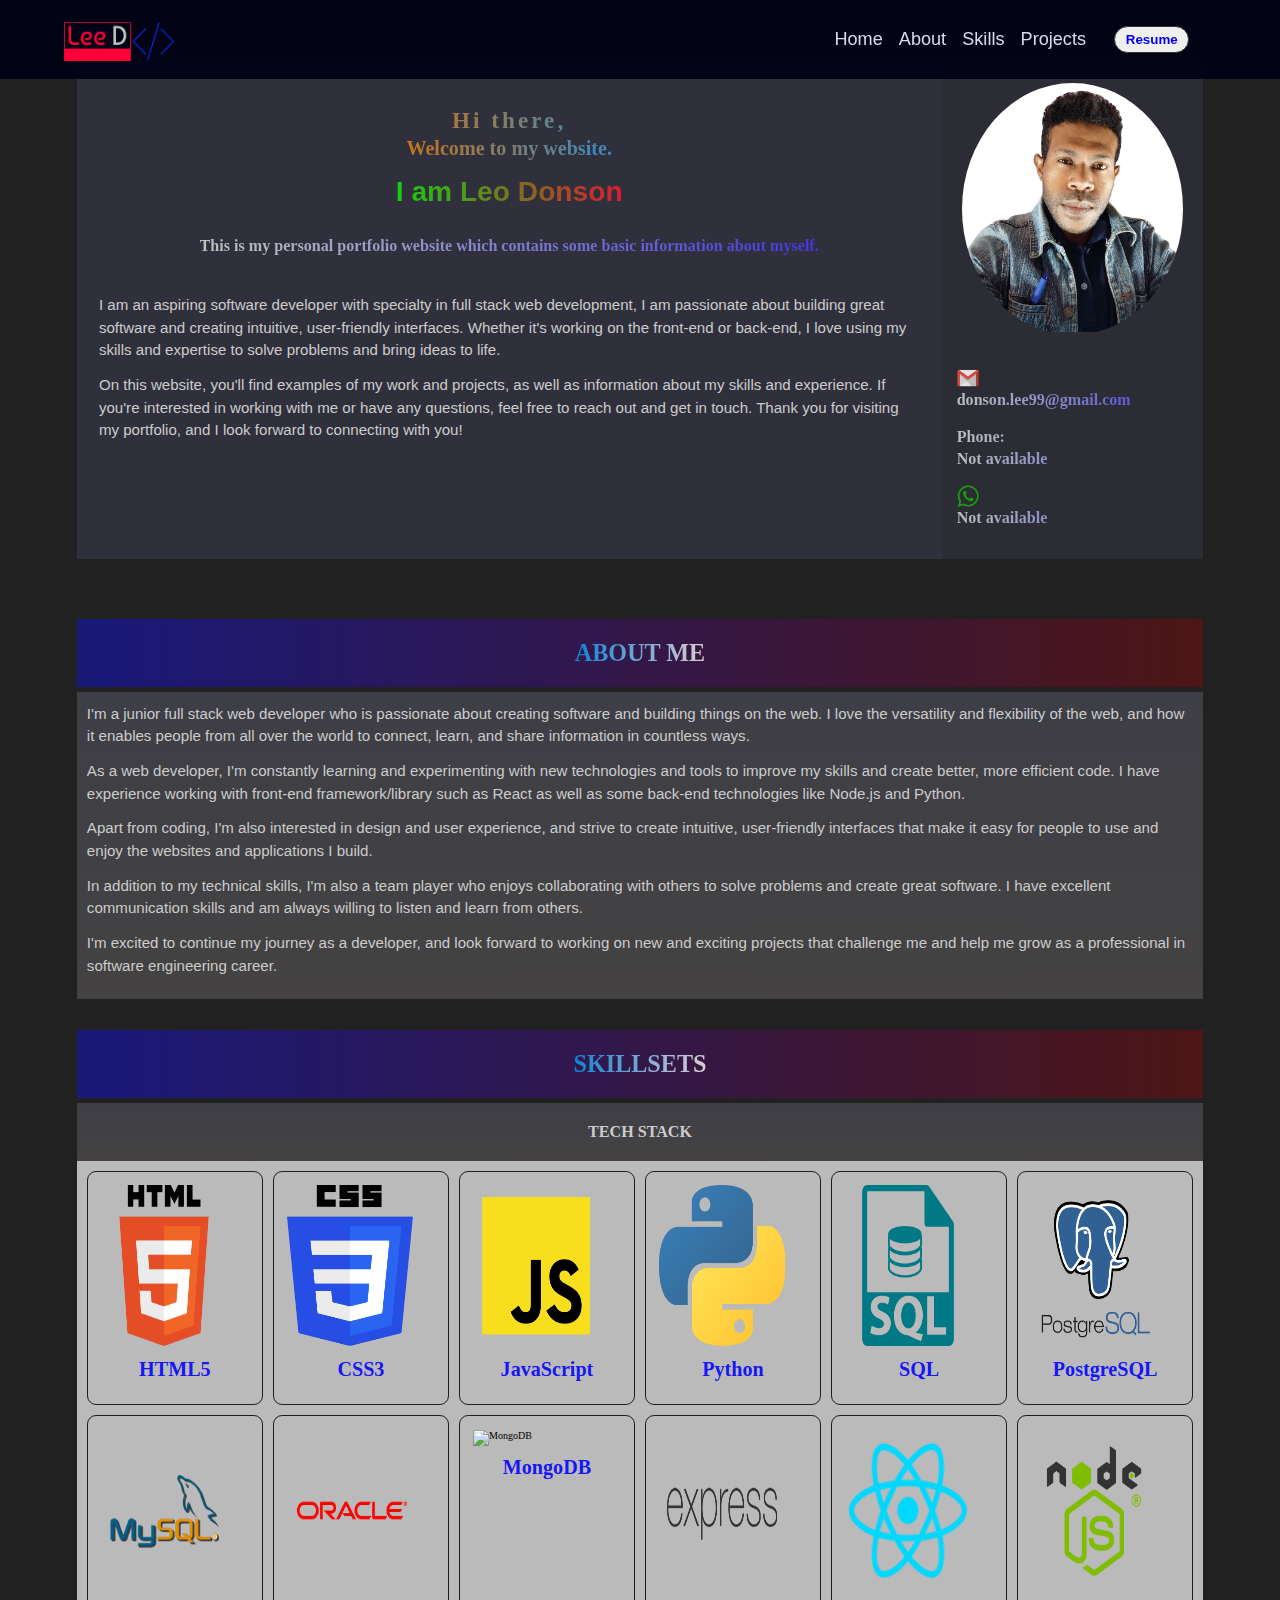
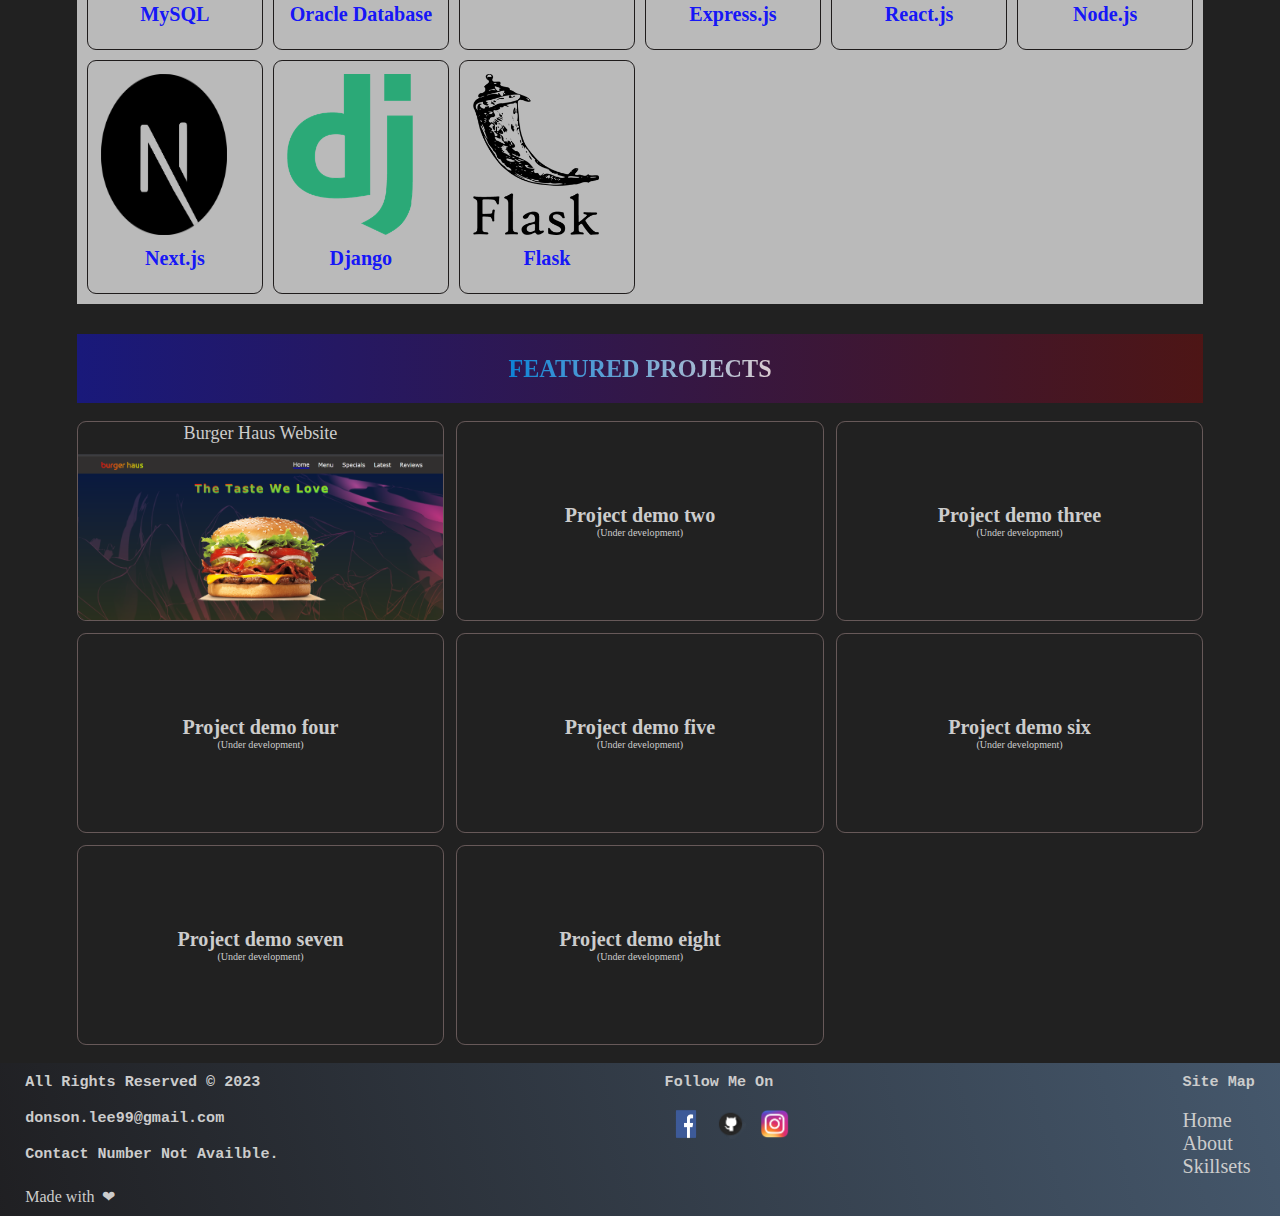
==== commit 8917eb33: "Adding new Project Link" ====
--- a/index.html
+++ b/index.html
@@ -409,12 +409,18 @@
       <div class="container">
         <div class="wrapper-all">
           <div class="title-block">
-            <h1 class="content-title">projects galary</h1>
+            <h1 class="content-title">featured projects</h1>
           </div>
           <div class="galary">
             <div class="galary-card">
-              <h1>Project demo one</h1>
-              <p>(Under development)</p>
+              <h1 class="project-title">Burger Haus Website</h1>
+              <a class="project-link" href="https://burger-haus.vercel.app">
+                <img
+                  class="project-img"
+                  src="./assets/burgerhaus.PNG"
+                  alt="Burger Haus Thumbnail"
+                />
+              </a>
             </div>
 
             <div class="galary-card">
@@ -461,10 +467,7 @@
           <a href="">donson.lee99@gmail.com</a>
         </h2>
         <h2 class="footer-title">contact number not availble.</h2>
-        <p>
-          Made with <span class="heart">&#10084;</span> using HTML, CSS &
-          VANILLA JS | By: Leo Donson Dev Team
-        </p>
+        <p>Made with <span class="heart">&#10084;</span></p>
       </div>
       <div class="social-links">
         <h2 class="footer-title">follow me on</h2>
--- a/css/project.css
+++ b/css/project.css
@@ -1,18 +1,30 @@
 .galary {
   display: grid;
-  grid-template-columns: repeat(auto-fit, minmax(140px, 1fr));
+  grid-template-columns: repeat(auto-fit, minmax(300px, 1fr));
   gap: 1.2em;
   margin: 1.8em 0;
 }
 .galary-card {
   border: 1px solid rgb(103, 89, 89);
-  height: 18em;
+  height: 200px;
   display: flex;
   align-items: center;
   justify-content: center;
   color: #ccc;
   flex-direction: column;
   border-radius: 0.9rem;
+  overflow: hidden;
+}
+.project-title {
+  font-family: tahoma;
+  padding: 1rem 0;
+  font-size: 1.8rem;
+  font-weight: 500;
+  text-align: center;
+}
+.project-img {
+  width: 100%;
+  height: 100%;
 }
 
 .footer {
@@ -69,6 +81,12 @@
   border-radius: 50%;
 }
 
+@media screen and (max-width: 769px) {
+  .galary {
+    grid-template-columns: repeat(auto-fit, minmax(160px, 1fr));
+  }
+}
+
 @media (max-width: 569px) {
   .footer {
     flex-direction: column;
